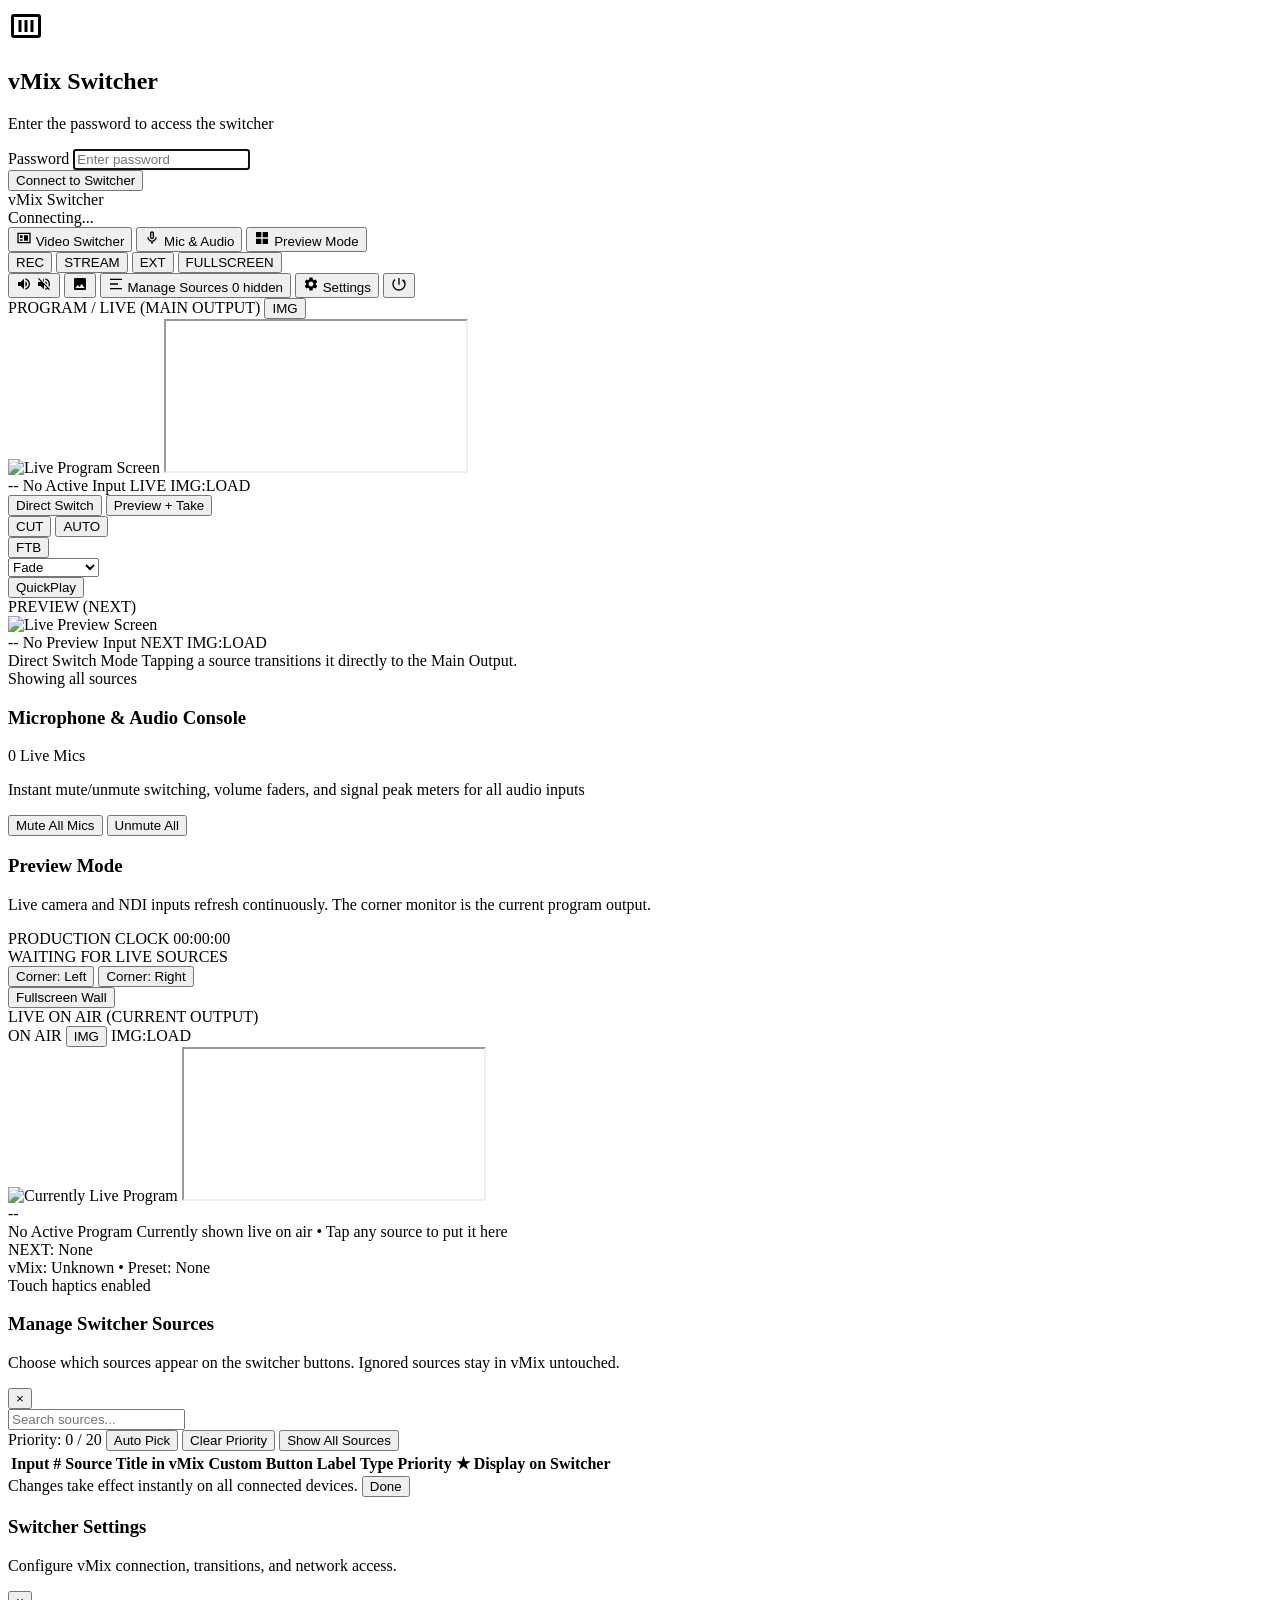
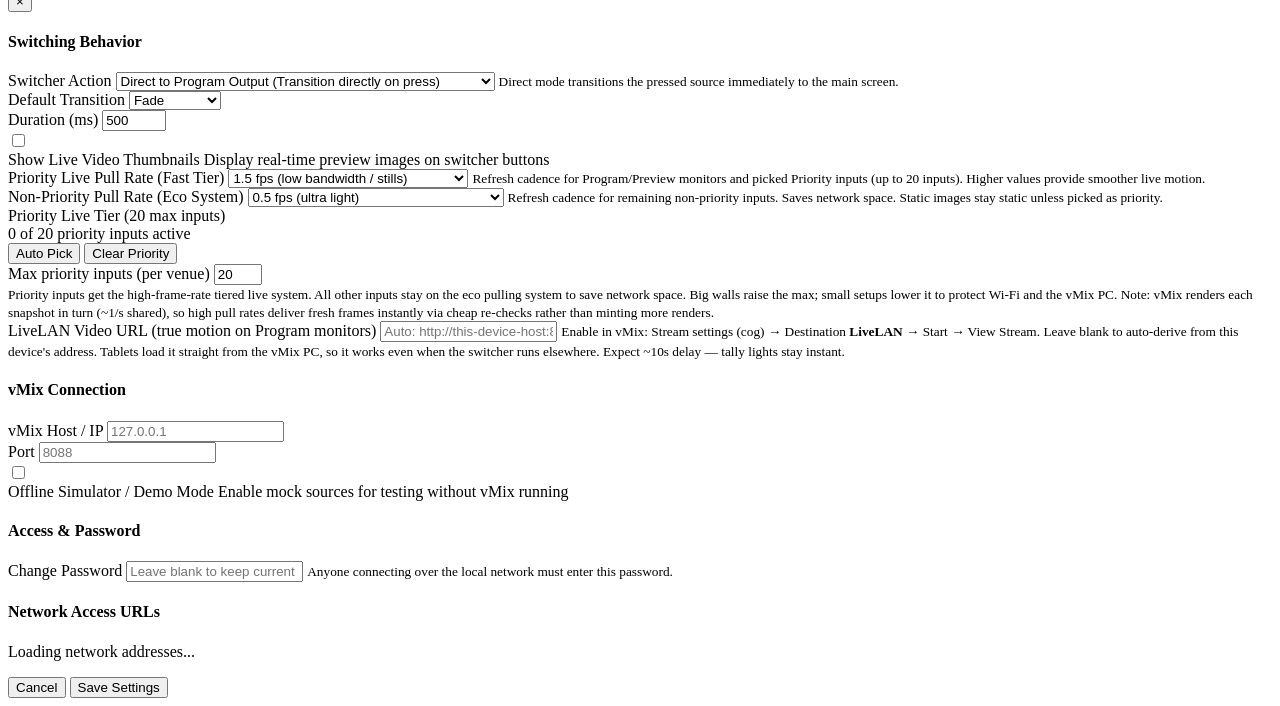
==== public/index.html @ cd4655d6 "fix: monitor pills tell per-input snapshot truth, harden convergence - Pills on Program/Preview/mult" ====
<!DOCTYPE html>
<html lang="en">
<head>
  <meta charset="UTF-8">
  <meta name="viewport" content="width=device-width, initial-scale=1.0, maximum-scale=1.0, user-scalable=no">
  <title>vMix Web Switcher</title>
  <meta name="apple-mobile-web-app-capable" content="yes">
  <meta name="apple-mobile-web-app-status-bar-style" content="black-translucent">
  <meta name="theme-color" content="#090d16">
  <link rel="stylesheet" href="/css/style.css">
</head>
<body>

  <!-- ==================== LOGIN SCREEN ==================== -->
  <div id="login-modal" class="modal-overlay active">
    <div class="modal-card login-card">
      <div class="login-header">
        <div class="logo-icon">
          <svg viewBox="0 0 24 24" width="36" height="36" fill="currentColor">
            <path d="M4 4h16a2 2 0 0 1 2 2v12a2 2 0 0 1-2 2H4a2 2 0 0 1-2-2V6a2 2 0 0 1 2-2zm0 2v12h16V6H4zm3 2h2v8H7V8zm4 0h2v8h-2V8zm4 0h2v8h-2V8z"/>
          </svg>
        </div>
        <h2>vMix Switcher</h2>
        <p>Enter the password to access the switcher</p>
      </div>
      <form id="login-form">
        <div class="form-group">
          <label for="login-password">Password</label>
          <input type="password" id="login-password" placeholder="Enter password" autocomplete="current-password" autofocus required>
        </div>
        <div id="login-error" class="error-banner hidden"></div>
        <button type="submit" class="btn btn-primary btn-block" id="login-btn">
          <span>Connect to Switcher</span>
        </button>
      </form>
    </div>
  </div>

  <!-- ==================== MAIN SWITCHER INTERFACE ==================== -->
  <div id="app-container" class="app-layout hidden">

    <!-- Top Navigation / Status Header -->
    <header class="top-bar">
      <div class="brand-section">
        <div class="brand-logo">
          <span class="live-dot"></span>
          <span class="brand-title">vMix Switcher</span>
        </div>
        <div id="vmix-status-badge" class="status-pill offline">
          <span class="status-indicator"></span>
          <span id="vmix-status-text">Connecting...</span>
        </div>
      </div>

      <!-- App Mode Navigation Tabs -->
      <nav class="app-mode-tabs" role="tablist">
        <button id="tab-switcher" class="mode-tab-btn active" data-view="switcher">
          <svg viewBox="0 0 24 24" width="16" height="16" fill="currentColor">
            <path d="M4 6h16v12H4z M2 4v16h20V4H2zm4 4h4v4H6zm0 6h4v2H6zm6-6h6v8h-6z"/>
          </svg>
          <span>Video Switcher</span>
        </button>
        <button id="tab-audio" class="mode-tab-btn" data-view="audio">
          <svg viewBox="0 0 24 24" width="16" height="16" fill="currentColor">
            <path d="M12 14c1.66 0 3-1.34 3-3V5c0-1.66-1.34-3-3-3S9 3.34 9 5v6c0 1.66 1.34 3 3 3zm-1-9c0-.55.45-1 1-1s1 .45 1 1v6c0 .55-.45 1-1 1s-1-.45-1-1V5zm6 6c0 2.76-2.24 5-5 5s-5-2.24-5-5H5c0 3.53 2.61 6.43 6 6.92V21h2v-3.08c3.39-.49 6-3.39 6-6.92h-2z"/>
          </svg>
          <span>Mic &amp; Audio</span>
        </button>
        <button id="tab-multiview" class="mode-tab-btn" data-view="multiview">
          <svg viewBox="0 0 24 24" width="16" height="16" fill="currentColor">
            <path d="M3 3h8v8H3zm10 0h8v8h-8zM3 13h8v8H3zm10 0h8v8h-8z"/>
          </svg>
          <span>Preview Mode</span>
        </button>
      </nav>

      <!-- Broadcast Control Buttons (Interactive: REC, STREAM, EXTERNAL, FULLSCREEN) -->
      <div class="broadcast-status-group">
        <button id="rec-badge" class="badge-indicator inactive" title="Click to Start/Stop Recording">
          <span class="rec-dot"></span> <span class="badge-text">REC</span> <span id="rec-timer" class="rec-timer-pill"></span>
        </button>
        <button id="stream-badge" class="badge-indicator inactive" title="Click to Start/Stop Streaming">
          <span class="stream-dot"></span> <span class="badge-text">STREAM</span>
        </button>
        <button id="external-badge" class="badge-indicator inactive" title="Click to Start/Stop External Output">
          <span class="ext-dot"></span> <span class="badge-text">EXT</span>
        </button>
        <button id="fullscreen-badge" class="badge-indicator inactive" title="Toggle Fullscreen">
          <span class="badge-text">FULLSCREEN</span>
        </button>
      </div>

      <!-- Quick Action Controls -->
      <div class="nav-actions">
        <button id="sound-toggle-btn" class="btn btn-icon btn-secondary btn-sm" title="Toggle Click Sound">
          <svg id="sound-icon-on" viewBox="0 0 24 24" width="16" height="16" fill="currentColor">
            <path d="M3 9v6h4l5 5V4L7 9H3zm13.5 3c0-1.77-1.02-3.29-2.5-4.03v8.05c1.48-.73 2.5-2.25 2.5-4.02zM14 3.23v2.06c2.89.86 5 3.54 5 6.71s-2.11 5.85-5 6.71v2.06c4.01-.91 7-4.49 7-8.77s-2.99-7.86-7-8.77z"/>
          </svg>
          <svg id="sound-icon-off" class="hidden" viewBox="0 0 24 24" width="16" height="16" fill="currentColor">
            <path d="M16.5 12c0-1.77-1.02-3.29-2.5-4.03v2.21l2.45 2.45c.03-.2.05-.41.05-.63zm2.5 0c0 .94-.2 1.82-.54 2.64l1.51 1.51C20.63 14.91 21 13.5 21 12c0-4.28-2.99-7.86-7-8.77v2.06c2.89.86 5 3.54 5 6.71zM4.27 3L3 4.27 7.73 9H3v6h4l5 5v-6.73l4.25 4.25c-.67.52-1.42.93-2.25 1.18v2.06c1.38-.31 2.63-.95 3.69-1.81L19.73 21 21 19.73l-9-9L4.27 3zM12 4L9.91 6.09 12 8.18V4z"/>
          </svg>
        </button>
        <button id="thumb-toggle-btn" class="btn btn-icon btn-secondary btn-sm" title="Toggle Live Thumbnails">
          <svg viewBox="0 0 24 24" width="16" height="16" fill="currentColor">
            <path d="M21 19V5c0-1.1-.9-2-2-2H5c-1.1 0-2 .9-2 2v14c0 1.1.9 2 2 2h14c1.1 0 2-.9 2-2zM8.5 13.5l2.5 3.01L14.5 12l4.5 6H5l3.5-4.5z"/>
          </svg>
        </button>
        <button id="manage-sources-btn" class="btn btn-secondary btn-sm" title="Manage / Ignore Sources">
          <svg viewBox="0 0 24 24" width="16" height="16" fill="currentColor">
            <path d="M3 4h18v2H3V4zm0 7h12v2H3v-2zm0 7h18v2H3v-2z"/>
          </svg>
          <span class="btn-label">Manage Sources</span>
          <span id="ignored-count-badge" class="pill-badge hidden">0 hidden</span>
        </button>
        <button id="settings-btn" class="btn btn-secondary btn-sm" title="Settings">
          <svg viewBox="0 0 24 24" width="16" height="16" fill="currentColor">
            <path d="M19.14 12.94c.04-.3.06-.61.06-.94 0-.32-.02-.64-.07-.94l2.03-1.58c.18-.14.23-.41.12-.61l-1.92-3.32c-.12-.22-.37-.29-.59-.22l-2.39.96c-.5-.38-1.03-.7-1.62-.94l-.36-2.54c-.04-.24-.24-.41-.48-.41h-3.84c-.24 0-.43.17-.47.41l-.36 2.54c-.59.24-1.13.57-1.62.94l-2.39-.96c-.22-.08-.47 0-.59.22L2.74 8.87c-.12.21-.08.47.12.61l2.03 1.58c-.05.3-.09.63-.09.94s.02.64.07.94l-2.03 1.58c-.18.14-.23.41-.12.61l1.92 3.32c.12.22.37.29.59.22l2.39-.96c.5.38 1.03.7 1.62.94l.36 2.54c.05.24.24.41.48.41h3.84c.24 0 .44-.17.47-.41l.36-2.54c.59-.24 1.13-.56 1.62-.94l2.39.96c.22.08.47 0 .59-.22l1.92-3.32c.12-.22.07-.47-.12-.61l-2.01-1.58zM12 15.6c-1.98 0-3.6-1.62-3.6-3.6s1.62-3.6 3.6-3.6 3.6 1.62 3.6 3.6-1.62 3.6-3.6 3.6z"/>
          </svg>
          <span class="btn-label">Settings</span>
        </button>
        <button id="logout-btn" class="btn btn-icon btn-secondary btn-sm" title="Log Out">
          <svg viewBox="0 0 24 24" width="16" height="16" fill="currentColor">
            <path d="M13 3h-2v10h2V3zm4.83 2.17l-1.42 1.42A7.92 7.92 0 0 1 20 12c0 4.42-3.58 8-8 8s-8-3.58-8-8c0-2.47 1.13-4.68 2.91-6.15l-1.42-1.42C3.12 6.36 2 9.04 2 12c0 5.52 4.48 10 10 10s10-4.48 10-10c0-2.96-1.12-5.64-3.17-6.83z"/>
          </svg>
        </button>
      </div>
    </header>

    <!-- ==================== VIEW 1: VIDEO SWITCHER ==================== -->
    <div id="view-switcher" class="view-panel">
      <!-- Program & Preview Live Visual Monitors Bar -->
      <div class="tallies-bar">
        <!-- Program Display with Live Video Screen -->
        <div class="tally-box program-box">
          <div class="tally-tag">
            <span class="live-dot-pulse"></span>
            <span>PROGRAM / LIVE (MAIN OUTPUT)</span>
            <button type="button" id="pgm-video-toggle" class="monitor-video-toggle" title="Toggle true motion video (LiveLAN, ~10s delay) vs snapshots">IMG</button>
          </div>
          <div class="monitor-screen-wrapper">
            <img id="pgm-monitor-img" class="monitor-screen-img" alt="Live Program Screen" />
            <iframe id="pgm-live-frame" class="monitor-live-frame hidden" title="Live program video (LiveLAN)" allow="autoplay; fullscreen" allowfullscreen></iframe>
            <div class="monitor-overlay-info">
              <span class="tally-num" id="pgm-number">--</span>
              <span class="tally-name" id="pgm-name">No Active Input</span>
              <span class="on-air-pill">LIVE</span>
              <span class="thumb-mode-pill is-waiting" id="pgm-thumb-mode" title="">IMG:LOAD</span>
            </div>
          </div>
        </div>

        <!-- Transition Center & Mode Toggle -->
        <div class="transition-center">
          <!-- Switching Method Toggle -->
          <div class="method-toggle-container">
            <button type="button" id="method-direct-btn" class="method-pill-btn active" title="Instant Direct Switching">
              Direct Switch
            </button>
            <button type="button" id="method-preview-btn" class="method-pill-btn" title="Traditional Preview + Take Switching">
              Preview + Take
            </button>
          </div>

          <div class="transition-control-row">
            <button id="btn-cut" class="btn btn-action btn-cut" title="Instant Cut">
              CUT
            </button>
            <button id="btn-auto" class="btn btn-action btn-auto" title="Execute Default Transition">
              <span id="btn-auto-label">AUTO</span>
            </button>
          </div>
          <div class="transition-sub-row">
            <button id="btn-ftb" class="btn btn-ftb" title="Fade to Black">FTB</button>
            <div class="trans-select-wrapper">
              <select id="quick-transition-select" title="Active Default Transition">
                <option value="Fade">Fade</option>
                <option value="Cut">Cut</option>
                <option value="Zoom">Zoom</option>
                <option value="Wipe">Wipe</option>
                <option value="Slide">Slide</option>
                <option value="Fly">Fly</option>
                <option value="CrossZoom">CrossZoom</option>
                <option value="Merge">Merge</option>
                <option value="Transition1">Trans 1</option>
                <option value="Transition2">Trans 2</option>
              </select>
            </div>
            <button id="btn-quickplay" class="btn btn-quickplay" title="QuickPlay">QuickPlay</button>
          </div>
        </div>

        <!-- Preview Display with Live Video Screen -->
        <div class="tally-box preview-box">
          <div class="tally-tag">
            <span class="preview-dot-indicator"></span>
            <span>PREVIEW (NEXT)</span>
          </div>
          <div class="monitor-screen-wrapper">
            <img id="prv-monitor-img" class="monitor-screen-img" alt="Live Preview Screen" />
            <div class="monitor-overlay-info">
              <span class="tally-num" id="prv-number">--</span>
              <span class="tally-name" id="prv-name">No Preview Input</span>
              <span class="next-pill">NEXT</span>
              <span class="thumb-mode-pill is-waiting" id="prv-thumb-mode" title="">IMG:LOAD</span>
            </div>
          </div>
        </div>
      </div>

      <!-- Mode Banner & Info -->
      <div class="mode-info-strip">
        <div class="info-left">
          <span class="mode-badge" id="current-mode-badge">Direct Switch Mode</span>
          <span class="mode-desc" id="current-mode-desc">Tapping a source transitions it directly to the Main Output.</span>
        </div>
        <div class="info-right">
          <span id="source-filter-status" class="filter-indicator">Showing all sources</span>
        </div>
      </div>

      <!-- Main Switcher Buttons Grid -->
      <main class="switcher-viewport">
        <div id="sources-grid" class="sources-grid" aria-busy="true">
          <div class="skeleton-card"></div>
          <div class="skeleton-card"></div>
          <div class="skeleton-card"></div>
          <div class="skeleton-card"></div>
          <div class="skeleton-card"></div>
          <div class="skeleton-card"></div>
        </div>
      </main>
    </div>

    <!-- ==================== VIEW 2: MIC & AUDIO SWITCHER ==================== -->
    <div id="view-audio" class="view-panel hidden">
      <div class="audio-control-header">
        <div class="audio-header-left">
          <div class="audio-header-title-group">
            <h3>Microphone &amp; Audio Console</h3>
            <span class="audio-active-count-pill" id="audio-live-count">0 Live Mics</span>
          </div>
          <p class="audio-header-desc">Instant mute/unmute switching, volume faders, and signal peak meters for all audio inputs</p>
        </div>
        <div class="audio-header-actions">
          <button id="audio-mute-all-btn" class="btn btn-secondary btn-sm" title="Mute all audio inputs">
            Mute All Mics
          </button>
          <button id="audio-live-all-btn" class="btn btn-primary btn-sm" title="Unmute all audio inputs">
            Unmute All
          </button>
        </div>
      </div>
      <div class="audio-viewport">
        <div id="audio-channels-grid" class="audio-channels-grid">
          <!-- Audio Channel Faders and Mute toggles generated dynamically -->
        </div>
      </div>
    </div>

    <!-- ==================== VIEW 3: PREVIEW MODE (LIVE SOURCES WALL) ==================== -->
    <div id="view-multiview" class="view-panel hidden">
      <div class="multiview-header">
        <div class="multiview-title-group">
          <h3>Preview Mode</h3>
          <p class="multiview-subtitle">Live camera and NDI inputs refresh continuously. The corner monitor is the current program output.</p>
        </div>

        <div class="multiview-controls-group">
          <div class="multiview-clock-card">
            <span class="mv-card-label">PRODUCTION CLOCK</span>
            <span id="multiview-clock" class="mv-card-val">00:00:00</span>
          </div>
          <div id="multiview-live-status" class="multiview-live-status" role="status">
            <span class="live-signal-dot"></span>
            <span>WAITING FOR LIVE SOURCES</span>
          </div>

          <div class="corner-position-pills">
            <button type="button" id="corner-pos-left-btn" class="corner-pill-btn active" title="Place Live Screen in Top-Left Corner">
              Corner: Left
            </button>
            <button type="button" id="corner-pos-right-btn" class="corner-pill-btn" title="Place Live Screen in Top-Right Corner">
              Corner: Right
            </button>
          </div>

          <button id="mv-fullscreen-toggle-btn" class="btn btn-primary btn-sm">
            Fullscreen Wall
          </button>
        </div>
      </div>

      <!-- Live Video Wall with Corner Live Hero Screen -->
      <div class="multiview-wall-viewport">
        <div id="multiview-wall-grid" class="multiview-wall-grid corner-left">

          <!-- The Biggest One in the Corner: Live Program Monitor -->
          <div id="mv-corner-hero" class="preview-corner-hero">
            <div class="corner-hero-header">
              <div class="corner-header-left">
                <span class="live-dot-pulse"></span>
                <span class="corner-hero-tag">LIVE ON AIR (CURRENT OUTPUT)</span>
              </div>
              <span class="corner-hero-pill">ON AIR</span>
              <button type="button" id="mv-video-toggle" class="monitor-video-toggle" title="Toggle true motion video (LiveLAN, ~10s delay) vs snapshots">IMG</button>
              <span class="thumb-mode-pill is-waiting" id="mv-thumb-mode" title="">IMG:LOAD</span>
            </div>
            <div class="corner-hero-canvas">
              <img id="mv-pgm-img" class="corner-hero-img" alt="Currently Live Program" />
              <iframe id="mv-live-frame" class="monitor-live-frame hidden" title="Live program video (LiveLAN)" allow="autoplay; fullscreen" allowfullscreen></iframe>
              <div class="corner-hero-footer">
                <div class="corner-hero-meta">
                  <span id="mv-pgm-num" class="corner-hero-num">--</span>
                  <div class="corner-hero-texts">
                    <span id="mv-pgm-name" class="corner-hero-name">No Active Program</span>
                    <span class="corner-hero-sub">Currently shown live on air • Tap any source to put it here</span>
                  </div>
                </div>
                <div class="corner-hero-preview-chip">
                  <span class="chip-label">NEXT:</span>
                  <span id="mv-prv-name" class="chip-val">None</span>
                </div>
              </div>
            </div>
          </div>

          <!-- All Sources Displayed Live -->
          <div id="multiview-cams-grid" class="multiview-cams-grid-sub">
            <!-- Dynamically populated camera monitor cards -->
          </div>

        </div>
      </div>
    </div>

    <!-- Bottom Status Bar -->
    <footer class="bottom-bar">
      <div class="bottom-info">
        <span id="vmix-version-label">vMix: Unknown</span>
        <span class="bullet">•</span>
        <span id="vmix-preset-label">Preset: None</span>
      </div>
      <div class="bottom-tips">
        <span id="haptic-label">Touch haptics enabled</span>
      </div>
    </footer>

  </div>

  <!-- ==================== MANAGE / IGNORE SOURCES MODAL ==================== -->
  <div id="manage-sources-modal" class="modal-overlay hidden">
    <div class="modal-card modal-large">
      <div class="modal-header">
        <div class="modal-title-group">
          <h3>Manage Switcher Sources</h3>
          <p class="modal-subtitle">Choose which sources appear on the switcher buttons. Ignored sources stay in vMix untouched.</p>
        </div>
        <button class="btn-close" id="close-manage-sources-btn">&times;</button>
      </div>

      <div class="modal-body">
        <div class="manage-sources-toolbar">
          <input type="text" id="source-search-input" placeholder="Search sources..." class="search-input">
          <div class="toolbar-actions">
            <span class="priority-count-pill" id="manage-priority-badge">Priority: 0 / 20</span>
            <button type="button" id="manage-auto-priority-btn" class="btn btn-secondary btn-sm" title="Auto-pick live inputs into the priority tier">Auto Pick</button>
            <button type="button" id="manage-clear-priority-btn" class="btn btn-secondary btn-sm" title="Clear priority inputs">Clear Priority</button>
            <button id="unhide-all-btn" class="btn btn-secondary btn-sm">Show All Sources</button>
          </div>
        </div>

        <div class="sources-table-container">
          <table class="sources-table">
            <thead>
              <tr>
                <th class="col-num">Input #</th>
                <th>Source Title in vMix</th>
                <th>Custom Button Label</th>
                <th>Type</th>
                <th class="col-center">Priority ★</th>
                <th class="col-center col-display">Display on Switcher</th>
              </tr>
            </thead>
            <tbody id="manage-sources-table-body">
              <!-- Populated dynamically -->
            </tbody>
          </table>
        </div>
      </div>

      <div class="modal-footer">
        <span class="footer-note">Changes take effect instantly on all connected devices.</span>
        <button class="btn btn-primary" id="done-manage-sources-btn">Done</button>
      </div>
    </div>
  </div>

  <!-- ==================== SETTINGS MODAL ==================== -->
  <div id="settings-modal" class="modal-overlay hidden">
    <div class="modal-card modal-medium">
      <div class="modal-header">
        <div class="modal-title-group">
          <h3>Switcher Settings</h3>
          <p class="modal-subtitle">Configure vMix connection, transitions, and network access.</p>
        </div>
        <button class="btn-close" id="close-settings-btn">&times;</button>
      </div>

      <div class="modal-body">
        <form id="settings-form">

          <!-- Section: Switching Behavior -->
          <div class="settings-section">
            <h4>Switching Behavior</h4>

            <div class="form-group">
              <label for="setting-switcher-mode">Switcher Action</label>
              <select id="setting-switcher-mode">
                <option value="direct">Direct to Program Output (Transition directly on press)</option>
                <option value="preview_take">Preview + Take Mode (Select in Preview, Cut/Auto to switch)</option>
              </select>
              <small class="field-hint">Direct mode transitions the pressed source immediately to the main screen.</small>
            </div>

            <div class="form-row">
              <div class="form-group col-half">
                <label for="setting-default-trans">Default Transition</label>
                <select id="setting-default-trans">
                  <option value="Fade">Fade</option>
                  <option value="Cut">Cut</option>
                  <option value="Zoom">Zoom</option>
                  <option value="Wipe">Wipe</option>
                  <option value="Slide">Slide</option>
                  <option value="Fly">Fly</option>
                  <option value="CrossZoom">CrossZoom</option>
                  <option value="Merge">Merge</option>
                  <option value="Transition1">Transition 1</option>
                  <option value="Transition2">Transition 2</option>
                  <option value="Transition3">Transition 3</option>
                  <option value="Transition4">Transition 4</option>
                </select>
              </div>
              <div class="form-group col-half">
                <label for="setting-trans-duration">Duration (ms)</label>
                <input type="number" id="setting-trans-duration" min="50" max="5000" step="50" value="500">
              </div>
            </div>

            <div class="form-group checkbox-group checkbox-group-spaced">
              <label class="toggle-switch">
                <input type="checkbox" id="setting-show-thumbnails">
                <span class="slider"></span>
              </label>
              <div class="toggle-label-group">
                <span class="toggle-title">Show Live Video Thumbnails</span>
                <span class="toggle-sub">Display real-time preview images on switcher buttons</span>
              </div>
            </div>

            <div class="form-group form-group-spaced">
              <label for="setting-preview-fps">Priority Live Pull Rate (Fast Tier)</label>
              <select id="setting-preview-fps">
                <option value="1.5">1.5 fps (low bandwidth / stills)</option>
                <option value="2">2 fps</option>
                <option value="4">4 fps (balanced)</option>
                <option value="6">6 fps (smooth)</option>
                <option value="10">10 fps (turbo)</option>
                <option value="15">15 fps</option>
                <option value="20">20 fps</option>
                <option value="30">30 fps (high speed — 30 frames)</option>
                <option value="60">60 fps (ultra broadcast — 60 frames)</option>
              </select>
              <small class="field-hint">Refresh cadence for Program/Preview monitors and picked Priority inputs (up to 20 inputs). Higher values provide smoother live motion.</small>
            </div>

            <div class="form-group form-group-spaced">
              <label for="setting-background-fps">Non-Priority Pull Rate (Eco System)</label>
              <select id="setting-background-fps">
                <option value="0.5">0.5 fps (ultra light)</option>
                <option value="1">1 fps</option>
                <option value="1.5">1.5 fps (recommended for images/stills)</option>
                <option value="2">2 fps</option>
                <option value="4">4 fps</option>
              </select>
              <small class="field-hint">Refresh cadence for remaining non-priority inputs. Saves network space. Static images stay static unless picked as priority.</small>
            </div>

            <div class="form-group form-group-spaced">
              <label>Priority Live Tier (<span id="settings-priority-max-label">20</span> max inputs)</label>
              <div class="priority-settings-card">
                <div class="priority-status-row">
                  <span class="priority-status-count" id="settings-priority-summary">0 of 20 priority inputs active</span>
                  <div class="priority-action-btns">
                    <button type="button" id="settings-auto-priority-btn" class="btn btn-secondary btn-sm">Auto Pick</button>
                    <button type="button" id="settings-clear-priority-btn" class="btn btn-secondary btn-sm">Clear Priority</button>
                  </div>
                </div>
                <div class="form-row">
                  <div class="form-group col-half">
                    <label for="setting-max-priority">Max priority inputs (per venue)</label>
                    <input type="number" id="setting-max-priority" min="1" max="50" step="1" value="20">
                  </div>
                </div>
                <small class="field-hint">Priority inputs get the high-frame-rate tiered live system. All other inputs stay on the eco pulling system to save network space. Big walls raise the max; small setups lower it to protect Wi-Fi and the vMix PC. Note: vMix renders each snapshot in turn (~1/s shared), so high pull rates deliver fresh frames instantly via cheap re-checks rather than minting more renders.</small>
              </div>
            </div>

            <div class="form-group form-group-spaced">
              <label for="setting-livelan-url">LiveLAN Video URL (true motion on Program monitors)</label>
              <input type="text" id="setting-livelan-url" placeholder="Auto: http://this-device-host:8088/livelan">
              <small class="field-hint">Enable in vMix: Stream settings (cog) → Destination <strong>LiveLAN</strong> → Start → View Stream. Leave blank to auto-derive from this device's address. Tablets load it straight from the vMix PC, so it works even when the switcher runs elsewhere. Expect ~10s delay — tally lights stay instant.</small>
            </div>
          </div>

          <!-- Section: vMix Connection -->
          <div class="settings-section">
            <h4>vMix Connection</h4>
            <div class="form-row">
              <div class="form-group col-three-quarter">
                <label for="setting-vmix-host">vMix Host / IP</label>
                <input type="text" id="setting-vmix-host" placeholder="127.0.0.1">
              </div>
              <div class="form-group col-quarter">
                <label for="setting-vmix-port">Port</label>
                <input type="number" id="setting-vmix-port" placeholder="8088">
              </div>
            </div>

            <div class="form-group checkbox-group">
              <label class="toggle-switch">
                <input type="checkbox" id="setting-mock-mode">
                <span class="slider"></span>
              </label>
              <div class="toggle-label-group">
                <span class="toggle-title">Offline Simulator / Demo Mode</span>
                <span class="toggle-sub">Enable mock sources for testing without vMix running</span>
              </div>
            </div>
          </div>

          <!-- Section: Security & Password -->
          <div class="settings-section">
            <h4>Access & Password</h4>
            <div class="form-group">
              <label for="setting-new-password">Change Password</label>
              <input type="password" id="setting-new-password" placeholder="Leave blank to keep current password">
              <small class="field-hint">Anyone connecting over the local network must enter this password.</small>
            </div>
          </div>

          <!-- Section: Network Info -->
          <div class="settings-section">
            <h4>Network Access URLs</h4>
            <div id="network-ips-list" class="network-ips-box">
              <p class="loading-sub">Loading network addresses...</p>
            </div>
          </div>

          <div id="settings-save-status" class="status-msg hidden"></div>

          <div class="modal-footer no-padding-bottom">
            <button type="button" class="btn btn-secondary" id="cancel-settings-btn">Cancel</button>
            <button type="submit" class="btn btn-primary" id="save-settings-btn">Save Settings</button>
          </div>
        </form>
      </div>
    </div>
  </div>

  <div id="app-toast" class="app-toast"></div>

  <script src="/js/api.js"></script>
  <script src="/js/app.js"></script>
</body>
</html>
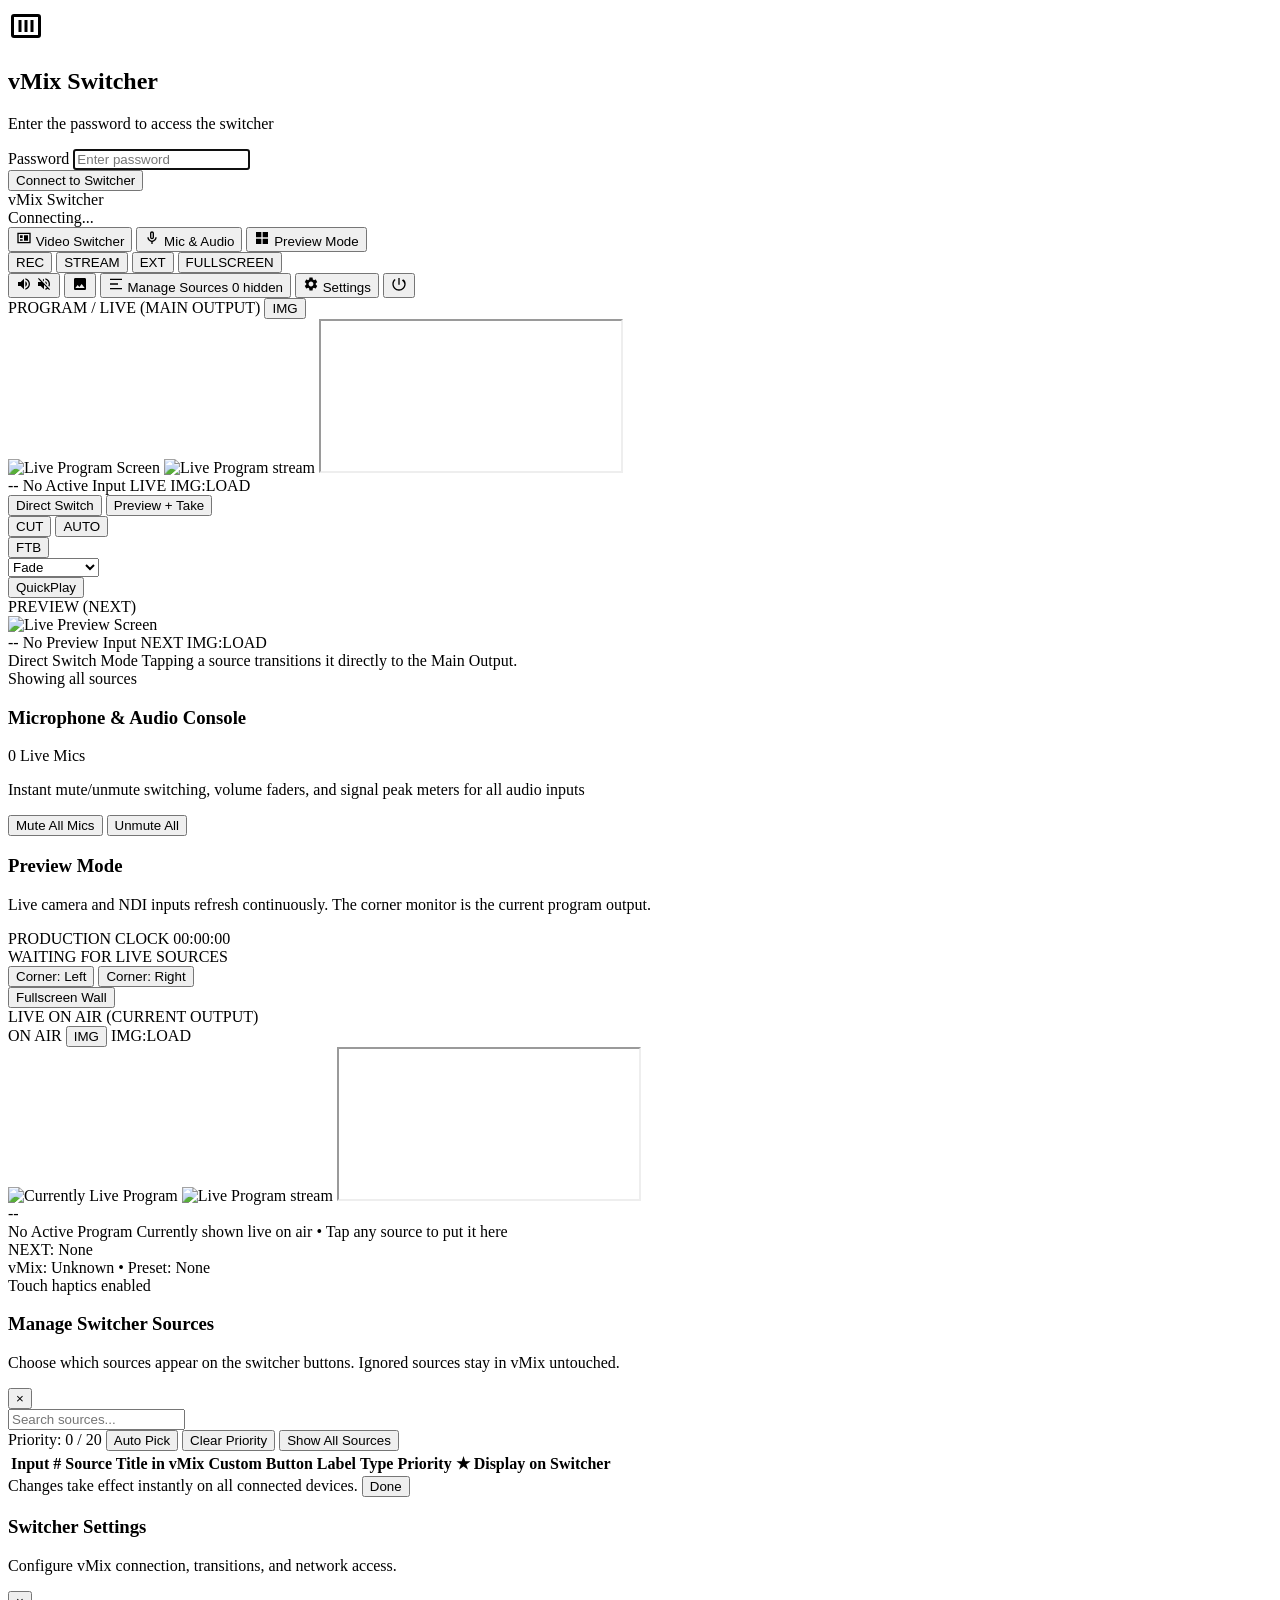
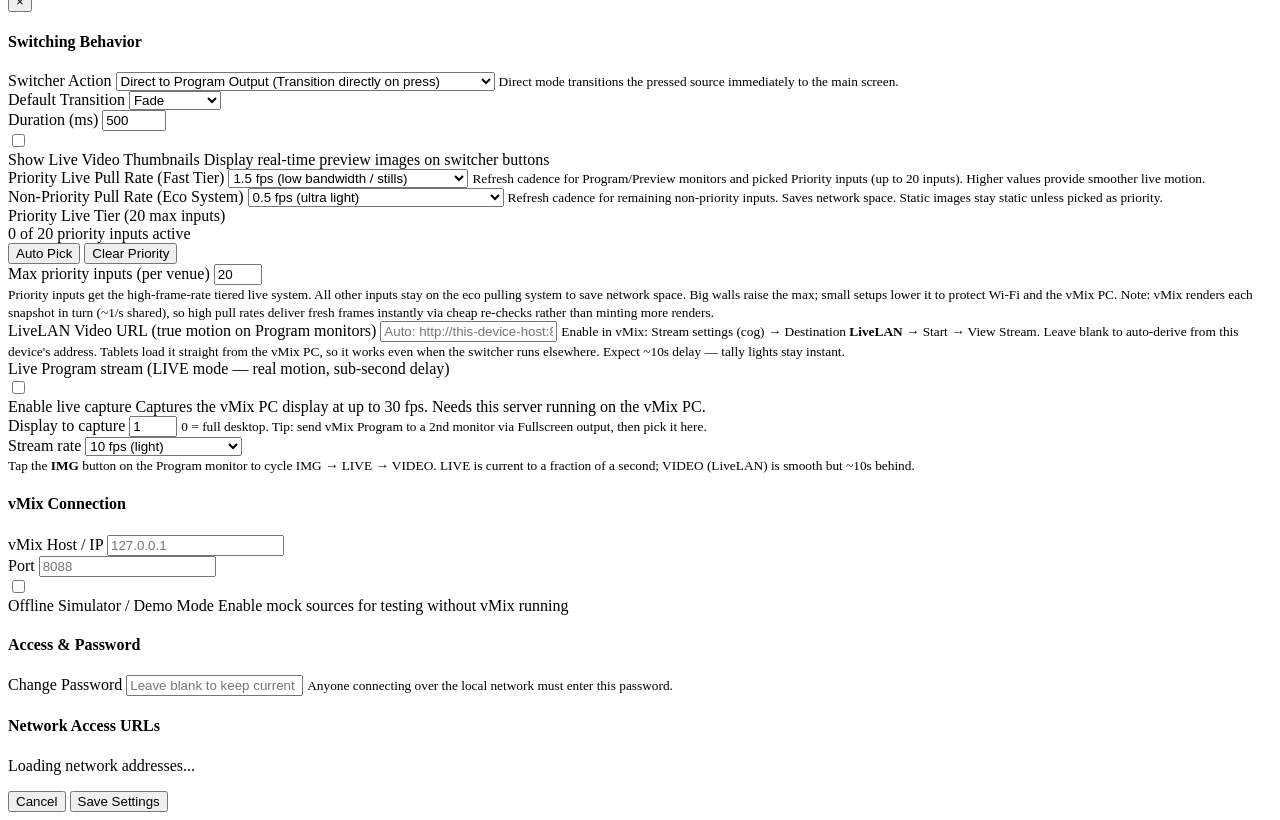
==== commit d8babda1: "feat: LIVE low-latency Program stream (sub-second ~25fps MJPEG, same binary) Program monitors now cy" ====
--- a/public/index.html
+++ b/public/index.html
@@ -7,6 +7,7 @@
   <meta name="apple-mobile-web-app-capable" content="yes">
   <meta name="apple-mobile-web-app-status-bar-style" content="black-translucent">
   <meta name="theme-color" content="#090d16">
+  <link rel="icon" href="data:image/svg+xml,%3Csvg xmlns='http://www.w3.org/2000/svg' viewBox='0 0 16 16'%3E%3Crect width='16' height='16' rx='3' fill='%23090d16'/%3E%3Ccircle cx='8' cy='8' r='4' fill='%23ef4444'/%3E%3C/svg%3E">
   <link rel="stylesheet" href="/css/style.css">
 </head>
 <body>
@@ -135,10 +136,11 @@
           <div class="tally-tag">
             <span class="live-dot-pulse"></span>
             <span>PROGRAM / LIVE (MAIN OUTPUT)</span>
-            <button type="button" id="pgm-video-toggle" class="monitor-video-toggle" title="Toggle true motion video (LiveLAN, ~10s delay) vs snapshots">IMG</button>
+            <button type="button" id="pgm-video-toggle" class="monitor-video-toggle" title="Cycle monitor mode: snapshots (IMG) → live stream (LIVE) → delayed video (VIDEO)">IMG</button>
           </div>
           <div class="monitor-screen-wrapper">
             <img id="pgm-monitor-img" class="monitor-screen-img" alt="Live Program Screen" />
+            <img id="pgm-live-mjpeg" class="monitor-live-mjpeg hidden" alt="Live Program stream" />
             <iframe id="pgm-live-frame" class="monitor-live-frame hidden" title="Live program video (LiveLAN)" allow="autoplay; fullscreen" allowfullscreen></iframe>
             <div class="monitor-overlay-info">
               <span class="tally-num" id="pgm-number">--</span>
@@ -302,11 +304,12 @@
                 <span class="corner-hero-tag">LIVE ON AIR (CURRENT OUTPUT)</span>
               </div>
               <span class="corner-hero-pill">ON AIR</span>
-              <button type="button" id="mv-video-toggle" class="monitor-video-toggle" title="Toggle true motion video (LiveLAN, ~10s delay) vs snapshots">IMG</button>
+              <button type="button" id="mv-video-toggle" class="monitor-video-toggle" title="Cycle monitor mode: snapshots (IMG) → live stream (LIVE) → delayed video (VIDEO)">IMG</button>
               <span class="thumb-mode-pill is-waiting" id="mv-thumb-mode" title="">IMG:LOAD</span>
             </div>
             <div class="corner-hero-canvas">
               <img id="mv-pgm-img" class="corner-hero-img" alt="Currently Live Program" />
+              <img id="mv-live-mjpeg" class="monitor-live-mjpeg hidden" alt="Live Program stream" />
               <iframe id="mv-live-frame" class="monitor-live-frame hidden" title="Live program video (LiveLAN)" allow="autoplay; fullscreen" allowfullscreen></iframe>
               <div class="corner-hero-footer">
                 <div class="corner-hero-meta">
@@ -510,6 +513,39 @@
               <input type="text" id="setting-livelan-url" placeholder="Auto: http://this-device-host:8088/livelan">
               <small class="field-hint">Enable in vMix: Stream settings (cog) → Destination <strong>LiveLAN</strong> → Start → View Stream. Leave blank to auto-derive from this device's address. Tablets load it straight from the vMix PC, so it works even when the switcher runs elsewhere. Expect ~10s delay — tally lights stay instant.</small>
             </div>
+
+            <div class="form-group form-group-spaced">
+              <label>Live Program stream (LIVE mode — real motion, sub-second delay)</label>
+              <div class="priority-settings-card">
+                <div class="form-group checkbox-group">
+                  <label class="toggle-switch">
+                    <input type="checkbox" id="setting-livecap-enabled">
+                    <span class="slider"></span>
+                  </label>
+                  <div class="toggle-label-group">
+                    <span class="toggle-title">Enable live capture</span>
+                    <span class="toggle-sub">Captures the vMix PC display at up to 30 fps. Needs this server running on the vMix PC.</span>
+                  </div>
+                </div>
+                <div class="form-row">
+                  <div class="form-group col-half">
+                    <label for="setting-livecap-monitor">Display to capture</label>
+                    <input type="number" id="setting-livecap-monitor" min="0" max="16" step="1" value="1">
+                    <small class="field-hint">0 = full desktop. Tip: send vMix Program to a 2nd monitor via Fullscreen output, then pick it here.</small>
+                  </div>
+                  <div class="form-group col-half">
+                    <label for="setting-livecap-fps">Stream rate</label>
+                    <select id="setting-livecap-fps">
+                      <option value="10">10 fps (light)</option>
+                      <option value="15">15 fps</option>
+                      <option value="25">25 fps (recommended)</option>
+                      <option value="30">30 fps (max)</option>
+                    </select>
+                  </div>
+                </div>
+                <small class="field-hint">Tap the <strong>IMG</strong> button on the Program monitor to cycle IMG → LIVE → VIDEO. LIVE is current to a fraction of a second; VIDEO (LiveLAN) is smooth but ~10s behind.</small>
+              </div>
+            </div>
           </div>
 
           <!-- Section: vMix Connection -->
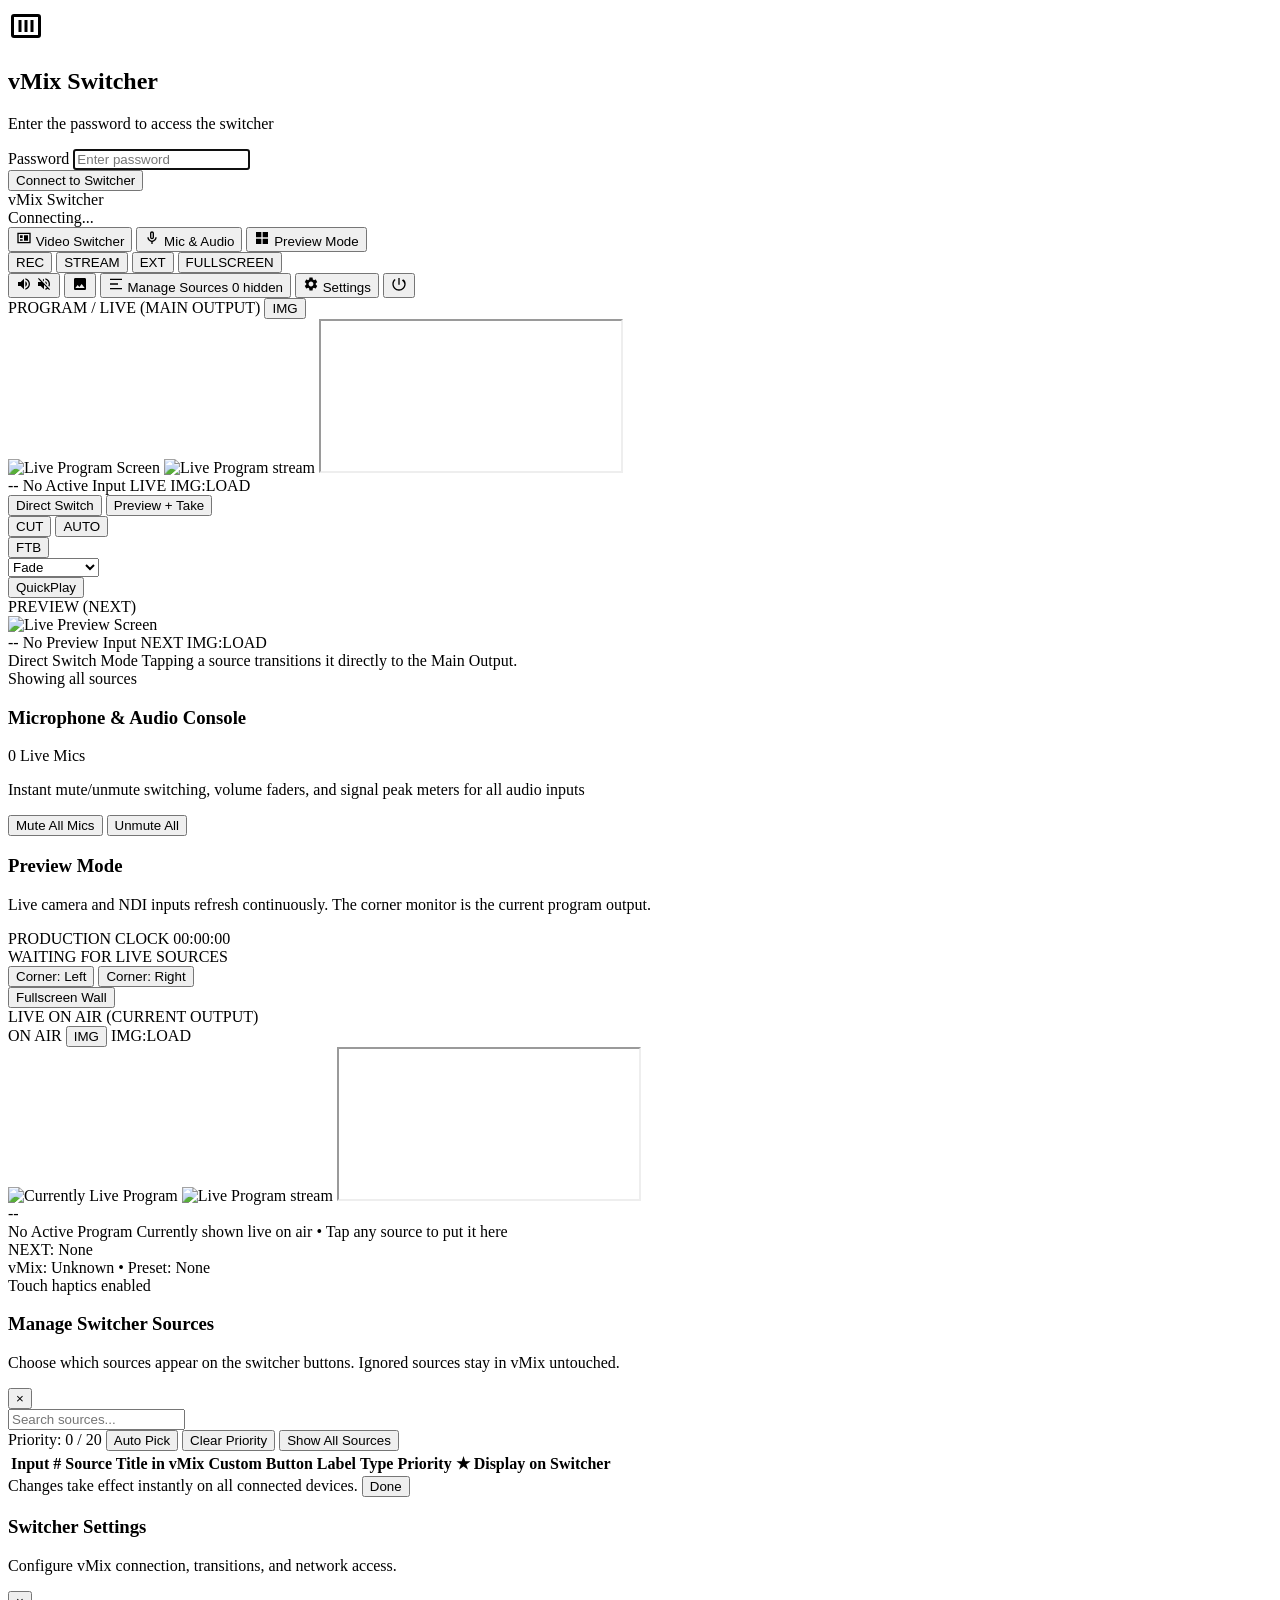
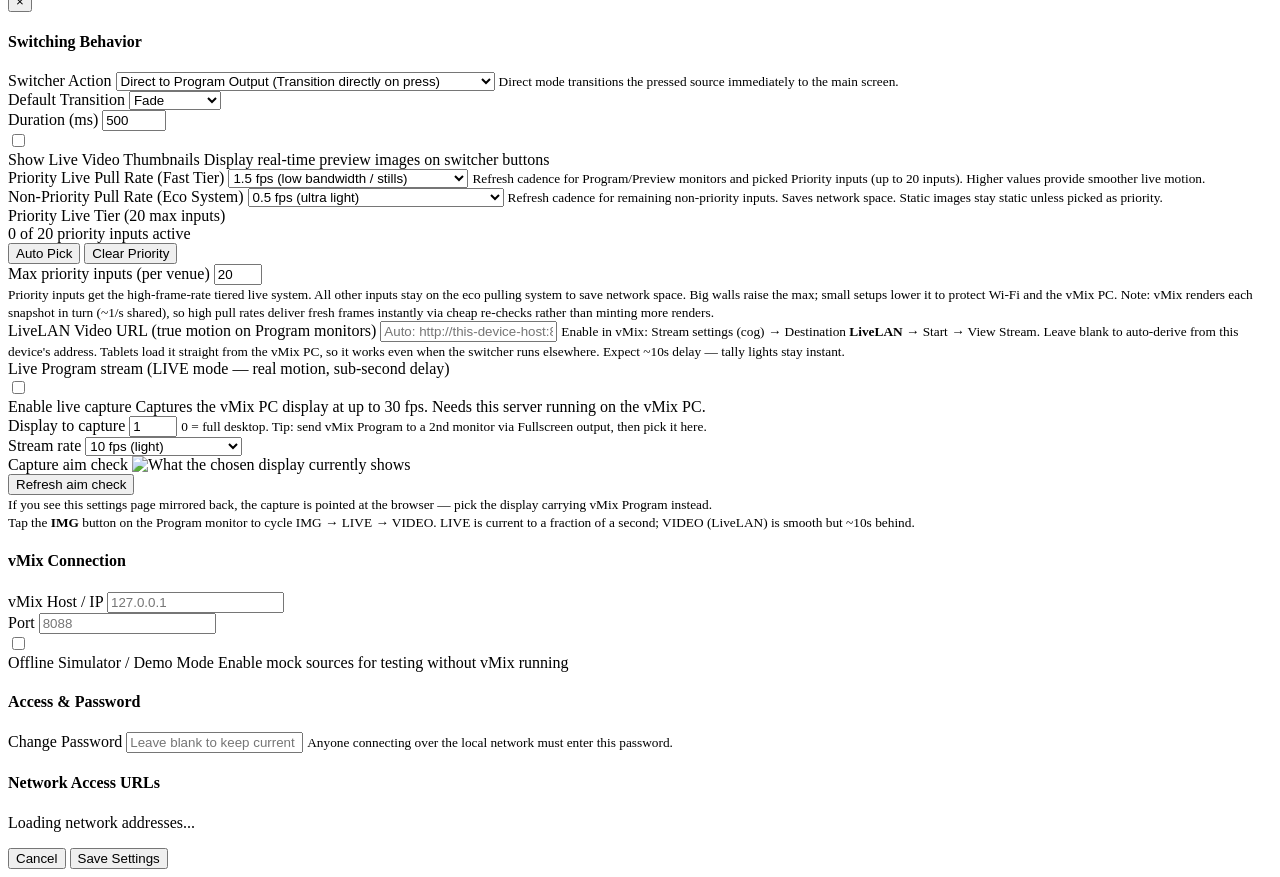
==== commit ee89653d: "feat: LIVE aim check in Settings shows what the capture display sees The corner mirror proved operat" ====
--- a/public/index.html
+++ b/public/index.html
@@ -543,6 +543,14 @@
                     </select>
                   </div>
                 </div>
+                <div class="form-group">
+                  <label>Capture aim check <span id="setting-livecap-monitors" class="filter-indicator"></span></label>
+                  <img id="setting-livecap-preview" class="livecap-preview" alt="What the chosen display currently shows">
+                  <div class="toolbar-actions">
+                    <button type="button" id="setting-livecap-refresh-btn" class="btn btn-secondary btn-sm">Refresh aim check</button>
+                  </div>
+                  <small class="field-hint">If you see this settings page mirrored back, the capture is pointed at the browser — pick the display carrying vMix Program instead.</small>
+                </div>
                 <small class="field-hint">Tap the <strong>IMG</strong> button on the Program monitor to cycle IMG → LIVE → VIDEO. LIVE is current to a fraction of a second; VIDEO (LiveLAN) is smooth but ~10s behind.</small>
               </div>
             </div>
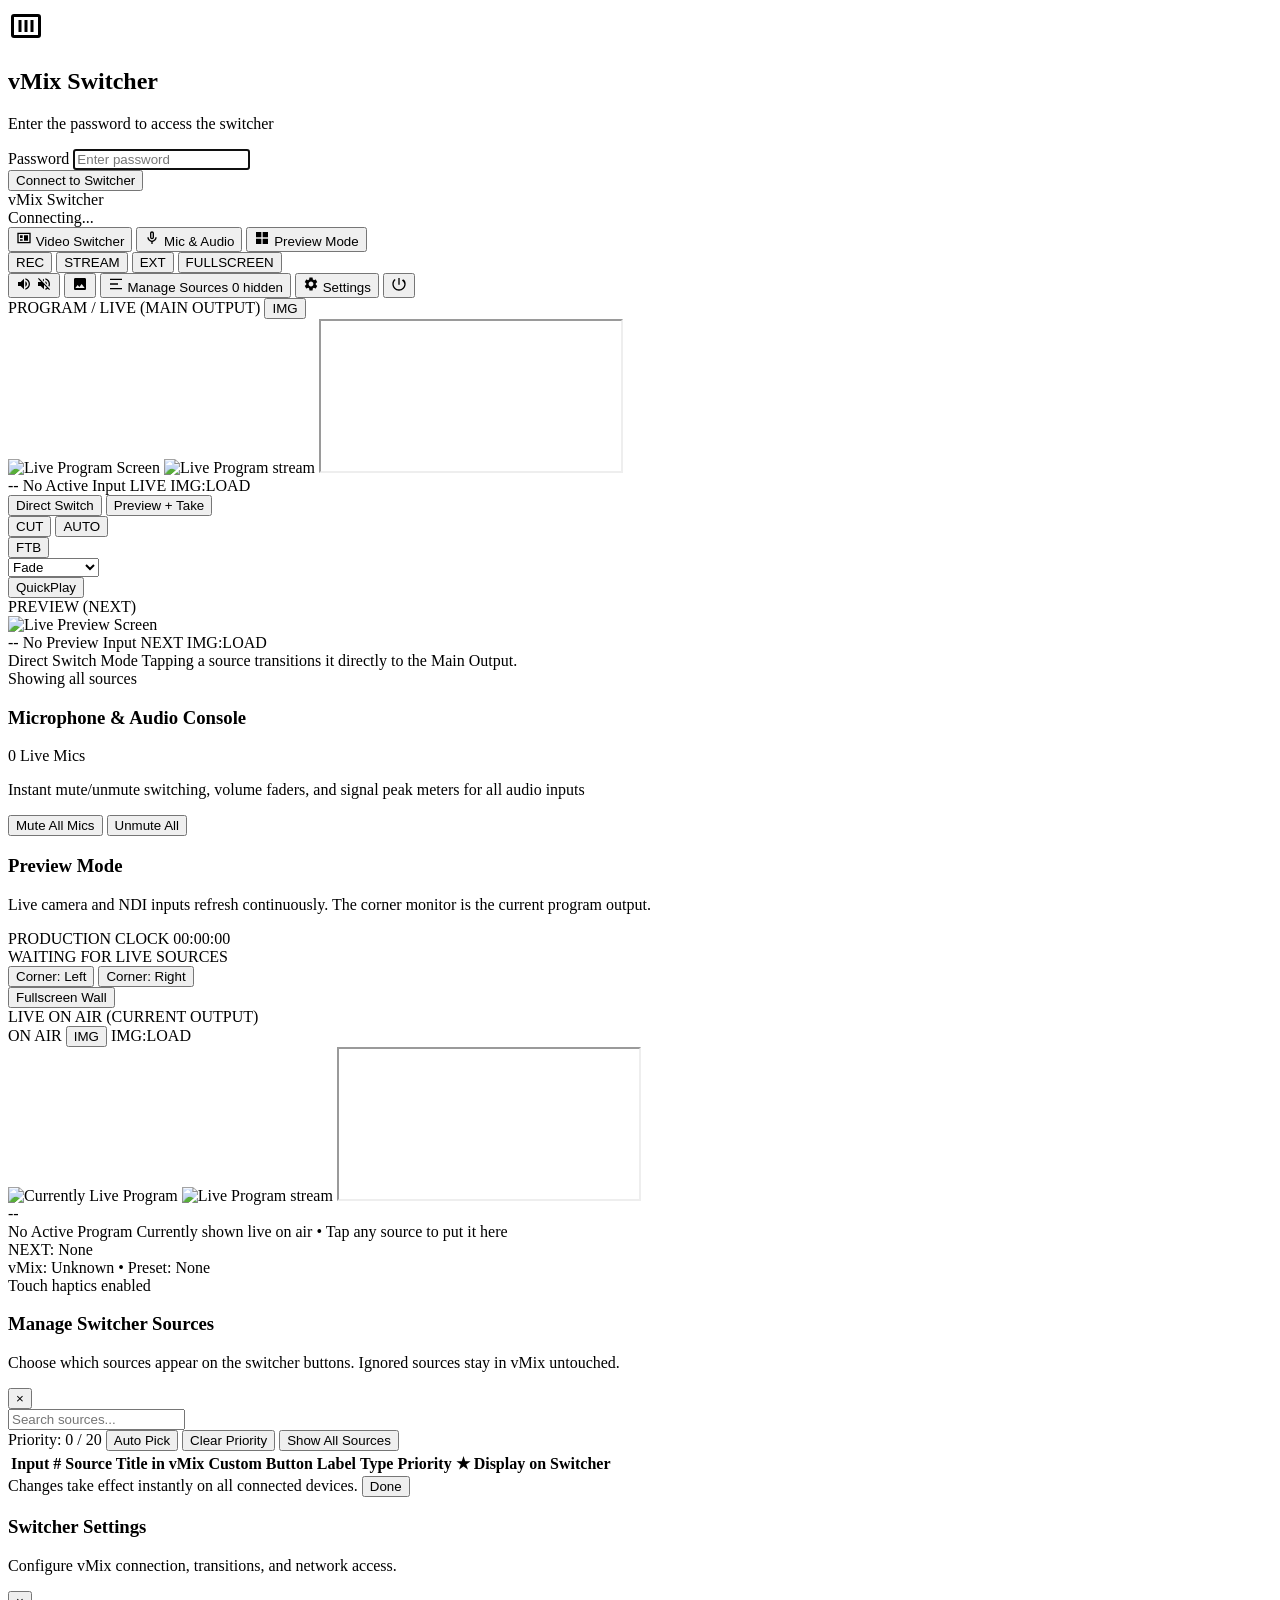
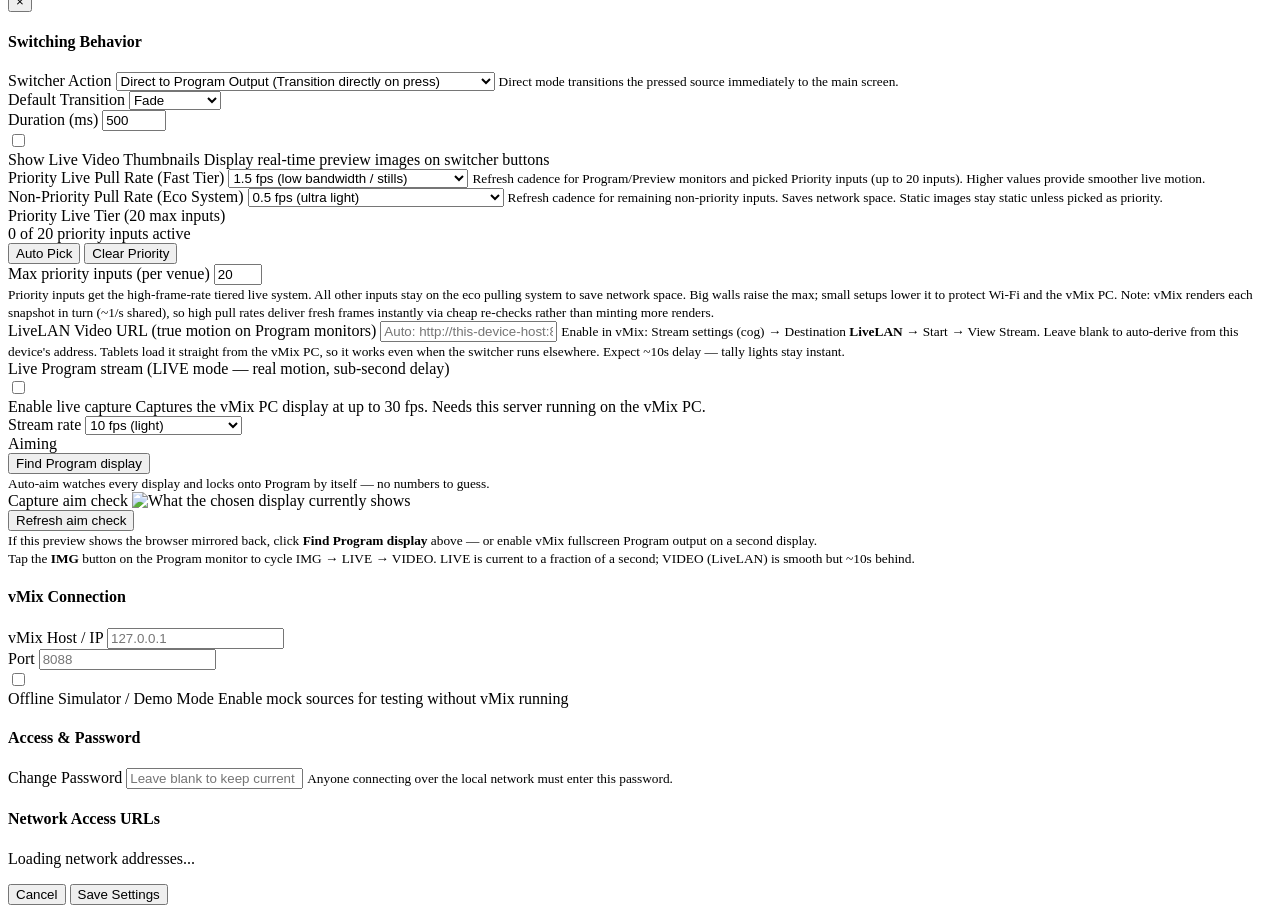
==== commit efcaef8f: "feat: auto-aim LIVE at the Program display, zero monitor config Operators should never guess display" ====
--- a/public/index.html
+++ b/public/index.html
@@ -529,11 +529,6 @@
                 </div>
                 <div class="form-row">
                   <div class="form-group col-half">
-                    <label for="setting-livecap-monitor">Display to capture</label>
-                    <input type="number" id="setting-livecap-monitor" min="0" max="16" step="1" value="1">
-                    <small class="field-hint">0 = full desktop. Tip: send vMix Program to a 2nd monitor via Fullscreen output, then pick it here.</small>
-                  </div>
-                  <div class="form-group col-half">
                     <label for="setting-livecap-fps">Stream rate</label>
                     <select id="setting-livecap-fps">
                       <option value="10">10 fps (light)</option>
@@ -542,6 +537,13 @@
                       <option value="30">30 fps (max)</option>
                     </select>
                   </div>
+                  <div class="form-group col-half">
+                    <label>Aiming</label>
+                    <div class="toolbar-actions">
+                      <button type="button" id="setting-livecap-rescan-btn" class="btn btn-secondary btn-sm">Find Program display</button>
+                    </div>
+                    <small class="field-hint">Auto-aim watches every display and locks onto Program by itself — no numbers to guess.</small>
+                  </div>
                 </div>
                 <div class="form-group">
                   <label>Capture aim check <span id="setting-livecap-monitors" class="filter-indicator"></span></label>
@@ -549,7 +551,7 @@
                   <div class="toolbar-actions">
                     <button type="button" id="setting-livecap-refresh-btn" class="btn btn-secondary btn-sm">Refresh aim check</button>
                   </div>
-                  <small class="field-hint">If you see this settings page mirrored back, the capture is pointed at the browser — pick the display carrying vMix Program instead.</small>
+                  <small class="field-hint">If this preview shows the browser mirrored back, click <strong>Find Program display</strong> above — or enable vMix fullscreen Program output on a second display.</small>
                 </div>
                 <small class="field-hint">Tap the <strong>IMG</strong> button on the Program monitor to cycle IMG → LIVE → VIDEO. LIVE is current to a fraction of a second; VIDEO (LiveLAN) is smooth but ~10s behind.</small>
               </div>
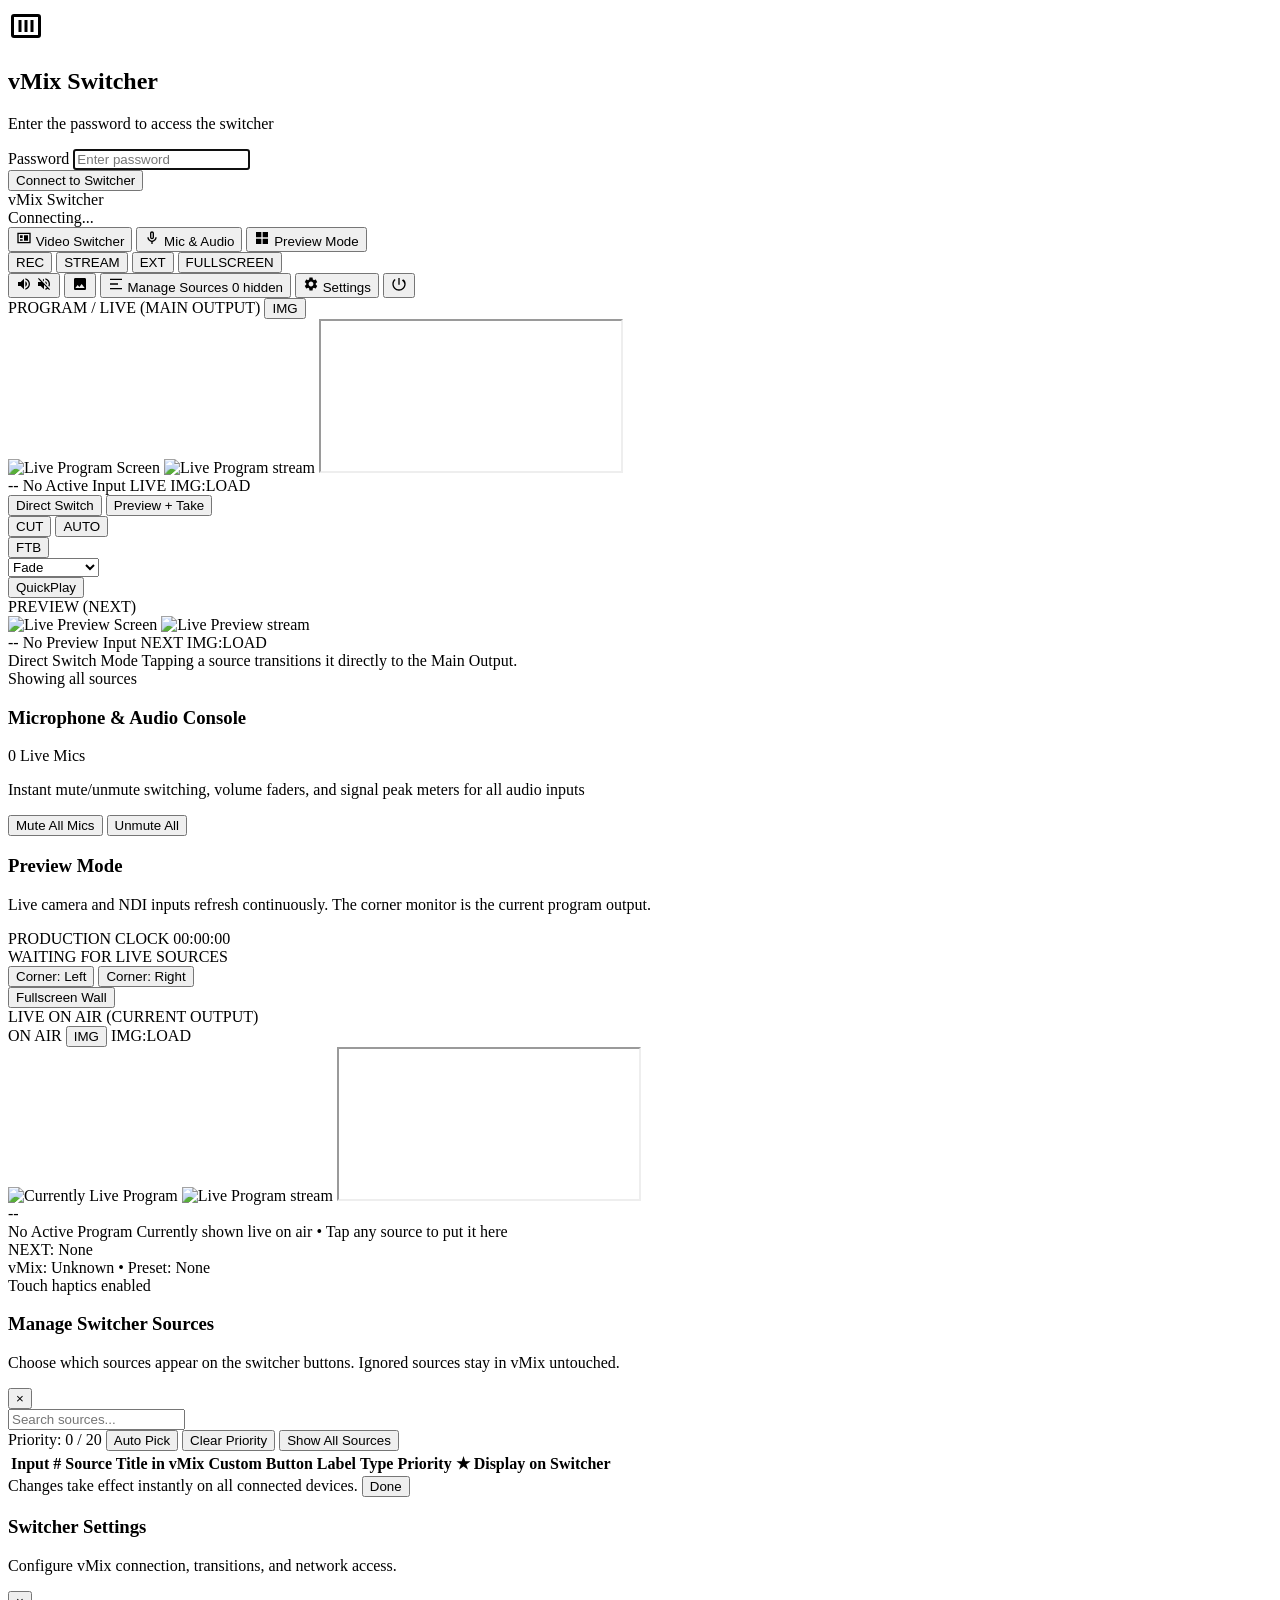
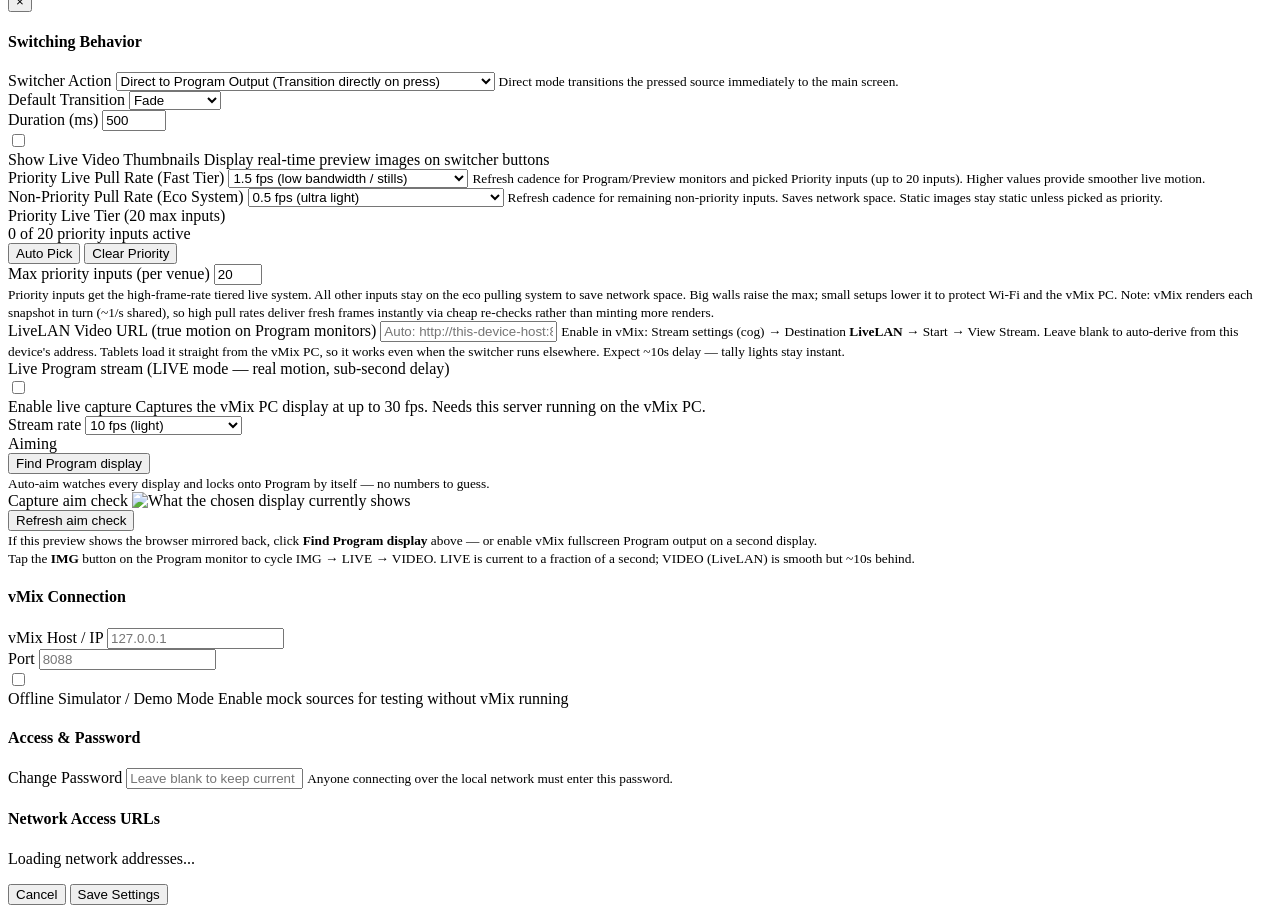
==== commit 8d5894eb: "feat: per-input live tiles sliced from vMix MultiView, all auto-aimed Snapshots (~1fps shared) can't" ====
--- a/public/index.html
+++ b/public/index.html
@@ -199,6 +199,7 @@
           </div>
           <div class="monitor-screen-wrapper">
             <img id="prv-monitor-img" class="monitor-screen-img" alt="Live Preview Screen" />
+            <img id="prv-live-mjpeg" class="monitor-live-mjpeg hidden" alt="Live Preview stream" />
             <div class="monitor-overlay-info">
               <span class="tally-num" id="prv-number">--</span>
               <span class="tally-name" id="prv-name">No Preview Input</span>
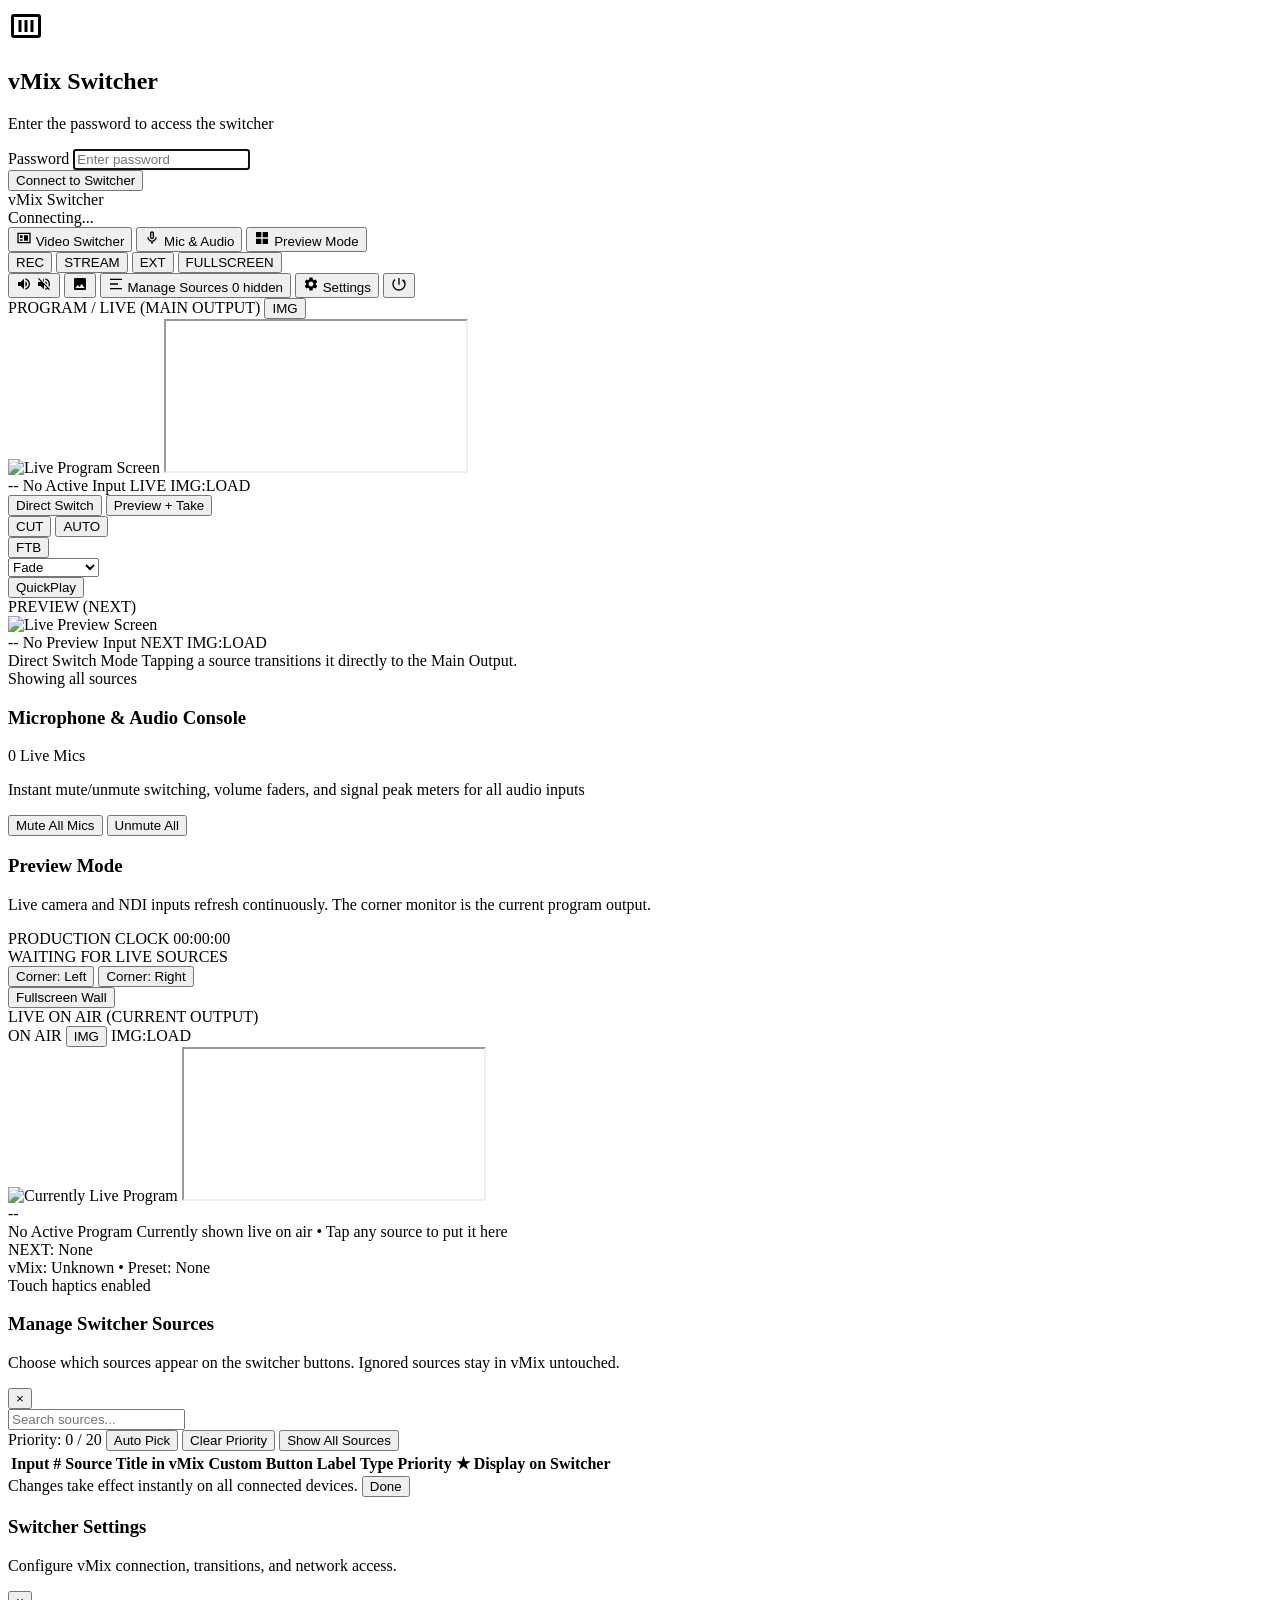
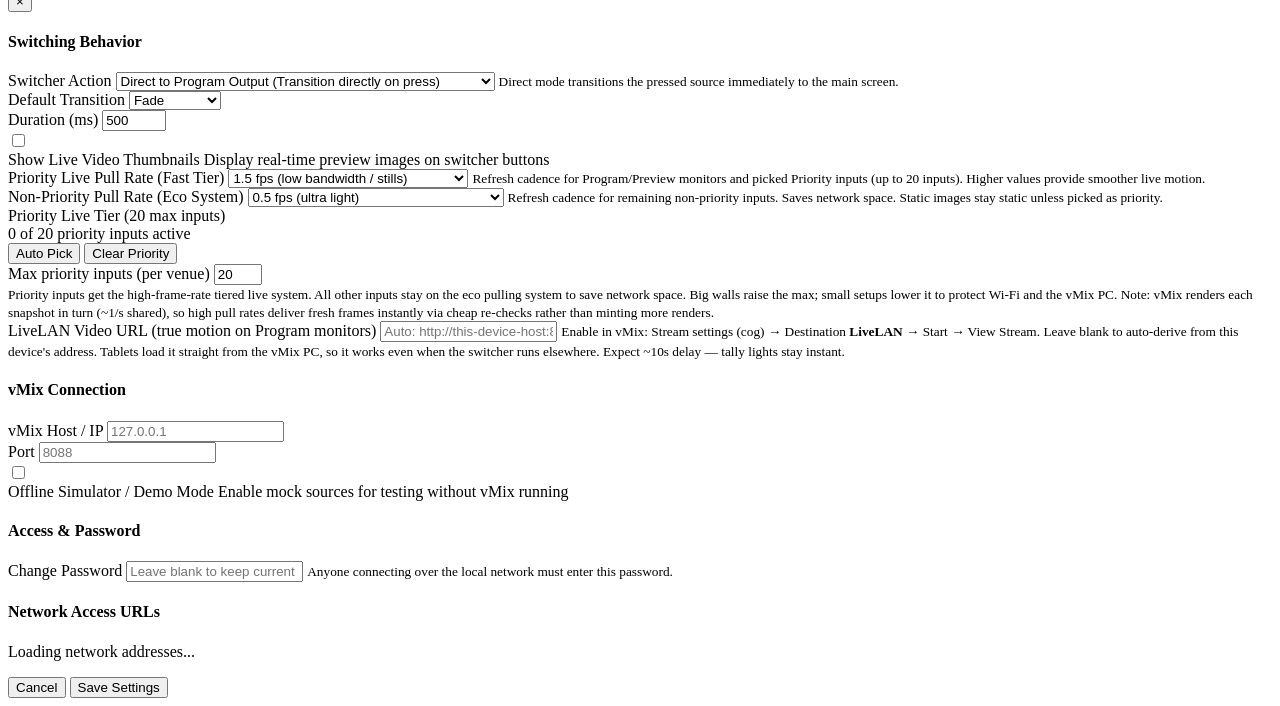
==== commit b41079b8: "revert: snapshot-only system, remove screen-capture live paths Screen capture is sloppy by nature (m" ====
--- a/public/index.html
+++ b/public/index.html
@@ -136,11 +136,10 @@
           <div class="tally-tag">
             <span class="live-dot-pulse"></span>
             <span>PROGRAM / LIVE (MAIN OUTPUT)</span>
-            <button type="button" id="pgm-video-toggle" class="monitor-video-toggle" title="Cycle monitor mode: snapshots (IMG) → live stream (LIVE) → delayed video (VIDEO)">IMG</button>
+            <button type="button" id="pgm-video-toggle" class="monitor-video-toggle" title="Toggle true motion video (LiveLAN, ~10s delay) vs snapshots">IMG</button>
           </div>
           <div class="monitor-screen-wrapper">
             <img id="pgm-monitor-img" class="monitor-screen-img" alt="Live Program Screen" />
-            <img id="pgm-live-mjpeg" class="monitor-live-mjpeg hidden" alt="Live Program stream" />
             <iframe id="pgm-live-frame" class="monitor-live-frame hidden" title="Live program video (LiveLAN)" allow="autoplay; fullscreen" allowfullscreen></iframe>
             <div class="monitor-overlay-info">
               <span class="tally-num" id="pgm-number">--</span>
@@ -199,7 +198,6 @@
           </div>
           <div class="monitor-screen-wrapper">
             <img id="prv-monitor-img" class="monitor-screen-img" alt="Live Preview Screen" />
-            <img id="prv-live-mjpeg" class="monitor-live-mjpeg hidden" alt="Live Preview stream" />
             <div class="monitor-overlay-info">
               <span class="tally-num" id="prv-number">--</span>
               <span class="tally-name" id="prv-name">No Preview Input</span>
@@ -305,12 +303,11 @@
                 <span class="corner-hero-tag">LIVE ON AIR (CURRENT OUTPUT)</span>
               </div>
               <span class="corner-hero-pill">ON AIR</span>
-              <button type="button" id="mv-video-toggle" class="monitor-video-toggle" title="Cycle monitor mode: snapshots (IMG) → live stream (LIVE) → delayed video (VIDEO)">IMG</button>
+              <button type="button" id="mv-video-toggle" class="monitor-video-toggle" title="Toggle true motion video (LiveLAN, ~10s delay) vs snapshots">IMG</button>
               <span class="thumb-mode-pill is-waiting" id="mv-thumb-mode" title="">IMG:LOAD</span>
             </div>
             <div class="corner-hero-canvas">
               <img id="mv-pgm-img" class="corner-hero-img" alt="Currently Live Program" />
-              <img id="mv-live-mjpeg" class="monitor-live-mjpeg hidden" alt="Live Program stream" />
               <iframe id="mv-live-frame" class="monitor-live-frame hidden" title="Live program video (LiveLAN)" allow="autoplay; fullscreen" allowfullscreen></iframe>
               <div class="corner-hero-footer">
                 <div class="corner-hero-meta">
@@ -514,49 +511,6 @@
               <input type="text" id="setting-livelan-url" placeholder="Auto: http://this-device-host:8088/livelan">
               <small class="field-hint">Enable in vMix: Stream settings (cog) → Destination <strong>LiveLAN</strong> → Start → View Stream. Leave blank to auto-derive from this device's address. Tablets load it straight from the vMix PC, so it works even when the switcher runs elsewhere. Expect ~10s delay — tally lights stay instant.</small>
             </div>
-
-            <div class="form-group form-group-spaced">
-              <label>Live Program stream (LIVE mode — real motion, sub-second delay)</label>
-              <div class="priority-settings-card">
-                <div class="form-group checkbox-group">
-                  <label class="toggle-switch">
-                    <input type="checkbox" id="setting-livecap-enabled">
-                    <span class="slider"></span>
-                  </label>
-                  <div class="toggle-label-group">
-                    <span class="toggle-title">Enable live capture</span>
-                    <span class="toggle-sub">Captures the vMix PC display at up to 30 fps. Needs this server running on the vMix PC.</span>
-                  </div>
-                </div>
-                <div class="form-row">
-                  <div class="form-group col-half">
-                    <label for="setting-livecap-fps">Stream rate</label>
-                    <select id="setting-livecap-fps">
-                      <option value="10">10 fps (light)</option>
-                      <option value="15">15 fps</option>
-                      <option value="25">25 fps (recommended)</option>
-                      <option value="30">30 fps (max)</option>
-                    </select>
-                  </div>
-                  <div class="form-group col-half">
-                    <label>Aiming</label>
-                    <div class="toolbar-actions">
-                      <button type="button" id="setting-livecap-rescan-btn" class="btn btn-secondary btn-sm">Find Program display</button>
-                    </div>
-                    <small class="field-hint">Auto-aim watches every display and locks onto Program by itself — no numbers to guess.</small>
-                  </div>
-                </div>
-                <div class="form-group">
-                  <label>Capture aim check <span id="setting-livecap-monitors" class="filter-indicator"></span></label>
-                  <img id="setting-livecap-preview" class="livecap-preview" alt="What the chosen display currently shows">
-                  <div class="toolbar-actions">
-                    <button type="button" id="setting-livecap-refresh-btn" class="btn btn-secondary btn-sm">Refresh aim check</button>
-                  </div>
-                  <small class="field-hint">If this preview shows the browser mirrored back, click <strong>Find Program display</strong> above — or enable vMix fullscreen Program output on a second display.</small>
-                </div>
-                <small class="field-hint">Tap the <strong>IMG</strong> button on the Program monitor to cycle IMG → LIVE → VIDEO. LIVE is current to a fraction of a second; VIDEO (LiveLAN) is smooth but ~10s behind.</small>
-              </div>
-            </div>
           </div>
 
           <!-- Section: vMix Connection -->
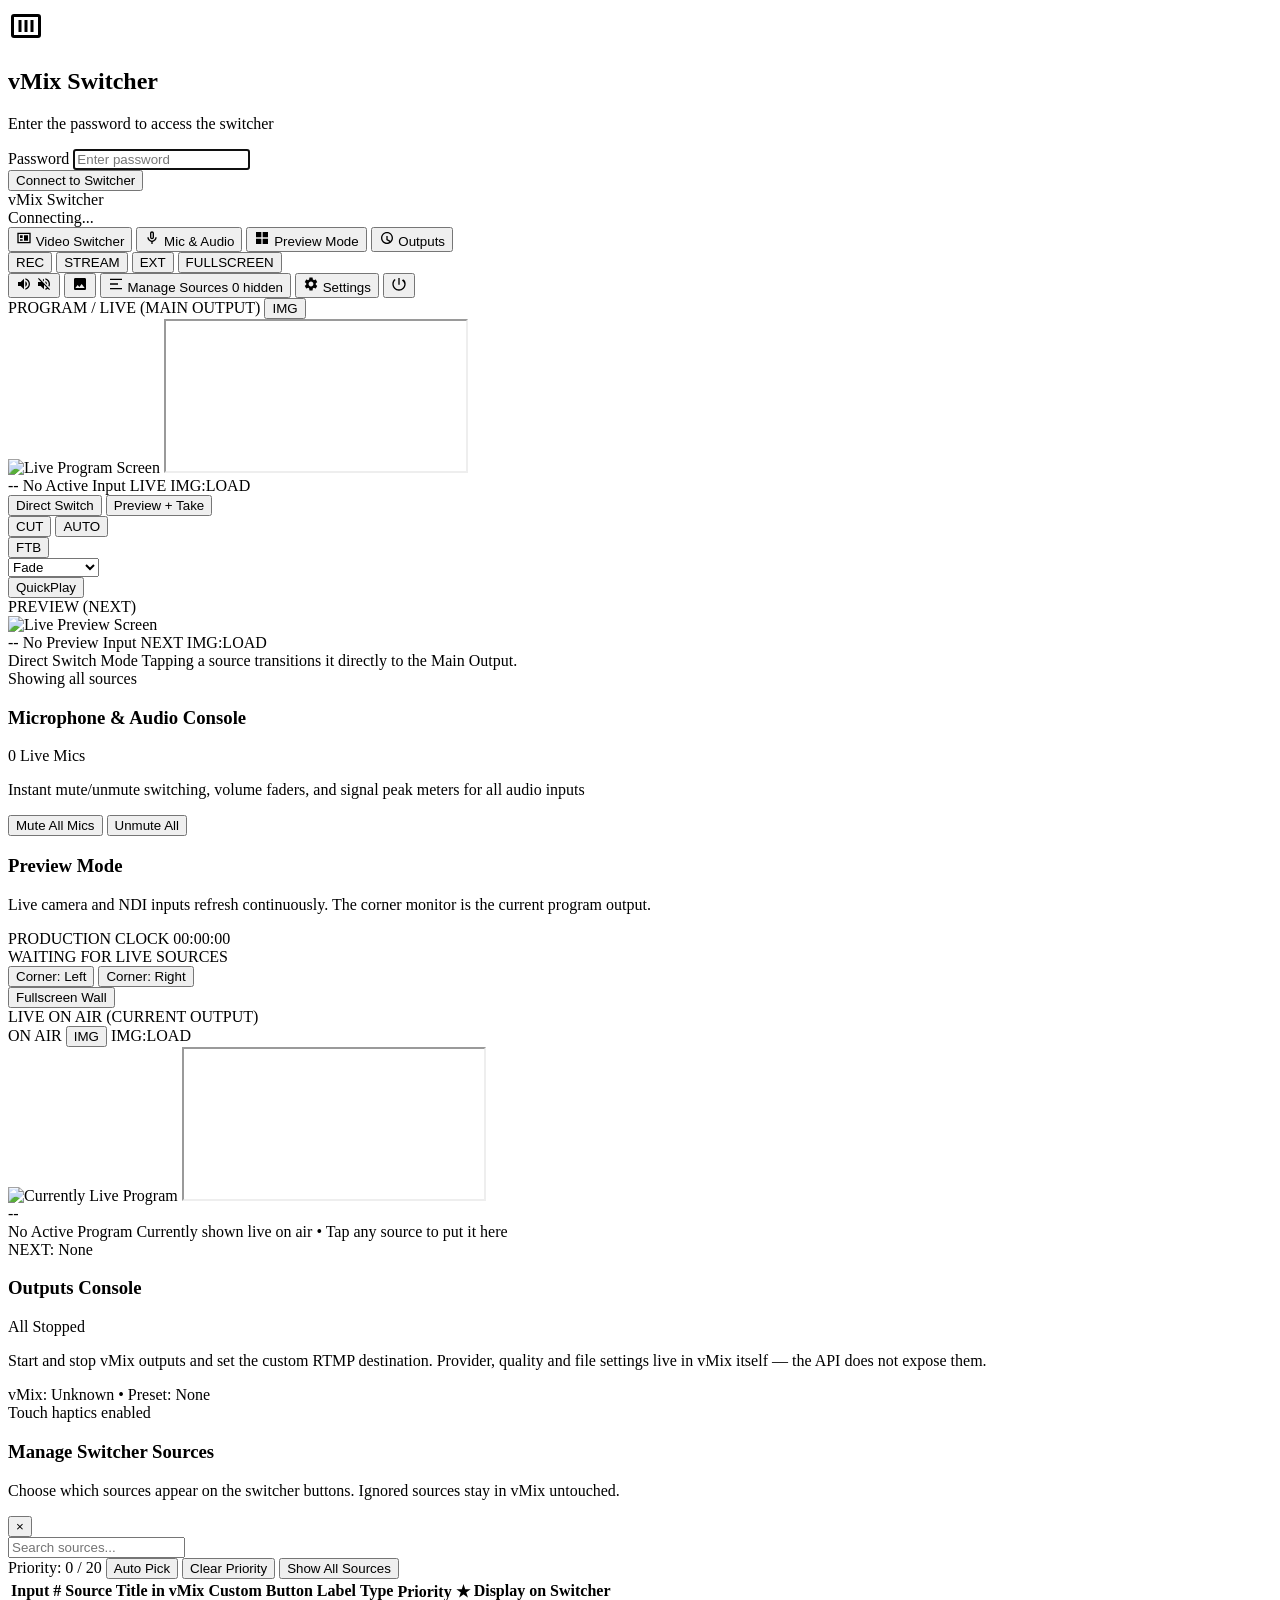
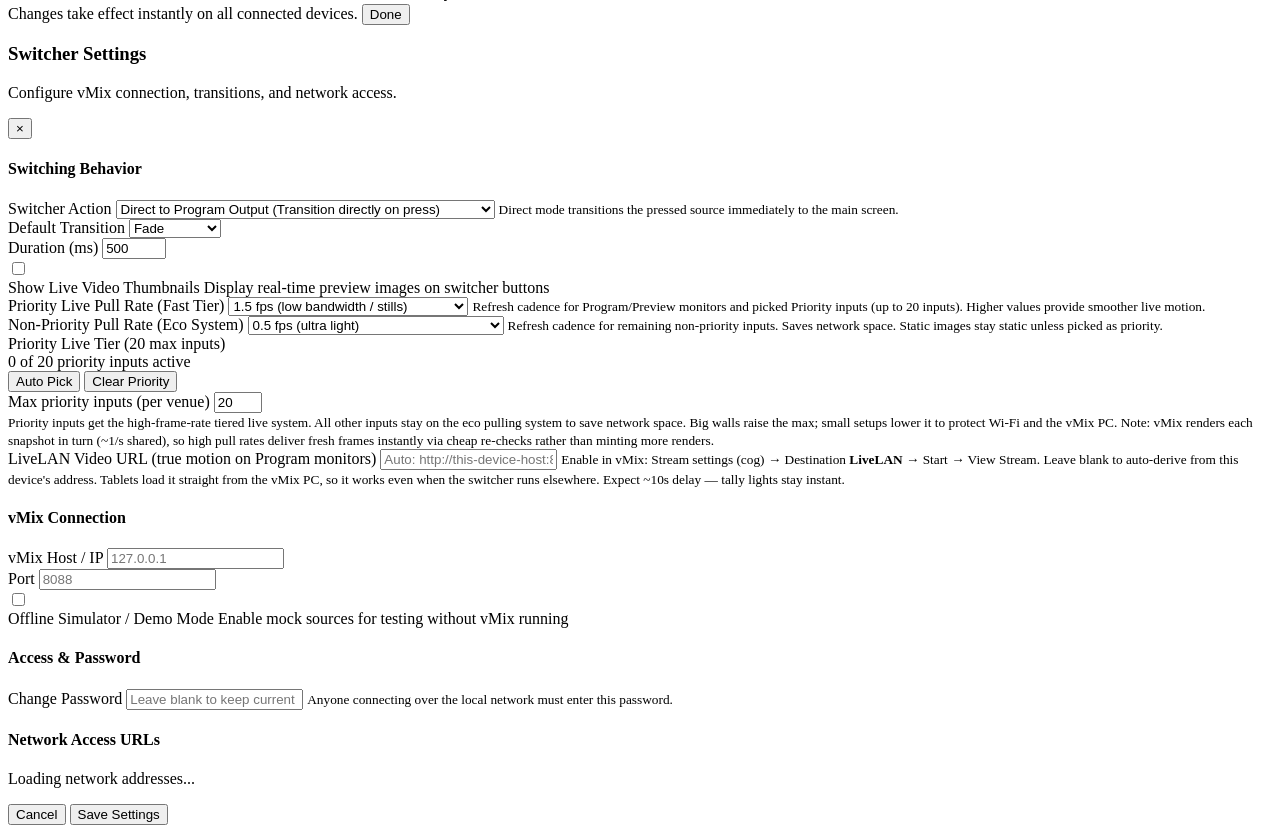
==== commit 905b681c: "feat: Outputs console (stream/record/external/multicorder) from the web UI Surfaces every real vMix " ====
--- a/public/index.html
+++ b/public/index.html
@@ -72,6 +72,12 @@
             <path d="M3 3h8v8H3zm10 0h8v8h-8zM3 13h8v8H3zm10 0h8v8h-8z"/>
           </svg>
           <span>Preview Mode</span>
+        </button>
+        <button id="tab-outputs" class="mode-tab-btn" data-view="outputs">
+          <svg viewBox="0 0 24 24" width="16" height="16" fill="currentColor">
+            <path d="M12 3C7.03 3 3 7.03 3 12s4.03 9 9 9 9-4.03 9-9-4.03-9-9-9zm0 16c-3.86 0-7-3.14-7-7s3.14-7 7-7 7 3.14 7 7-3.14 7-7 7zm-1-10v6l5 3 1-1.73-4-2.42V9H11z"/>
+          </svg>
+          <span>Outputs</span>
         </button>
       </nav>
 
@@ -330,6 +336,24 @@
             <!-- Dynamically populated camera monitor cards -->
           </div>
 
+        </div>
+      </div>
+    </div>
+
+    <!-- ==================== VIEW 4: OUTPUTS (STREAM / RECORD / EXTERNAL / MULTICORDER) ==================== -->
+    <div id="view-outputs" class="view-panel hidden">
+      <div class="audio-control-header">
+        <div class="audio-header-left">
+          <div class="audio-header-title-group">
+            <h3>Outputs Console</h3>
+            <span class="audio-active-count-pill" id="outputs-live-count">All Stopped</span>
+          </div>
+          <p class="audio-header-desc">Start and stop vMix outputs and set the custom RTMP destination. Provider, quality and file settings live in vMix itself — the API does not expose them.</p>
+        </div>
+      </div>
+      <div class="audio-viewport">
+        <div id="outputs-grid" class="audio-channels-grid">
+          <!-- Output cards generated once, patched in place -->
         </div>
       </div>
     </div>
